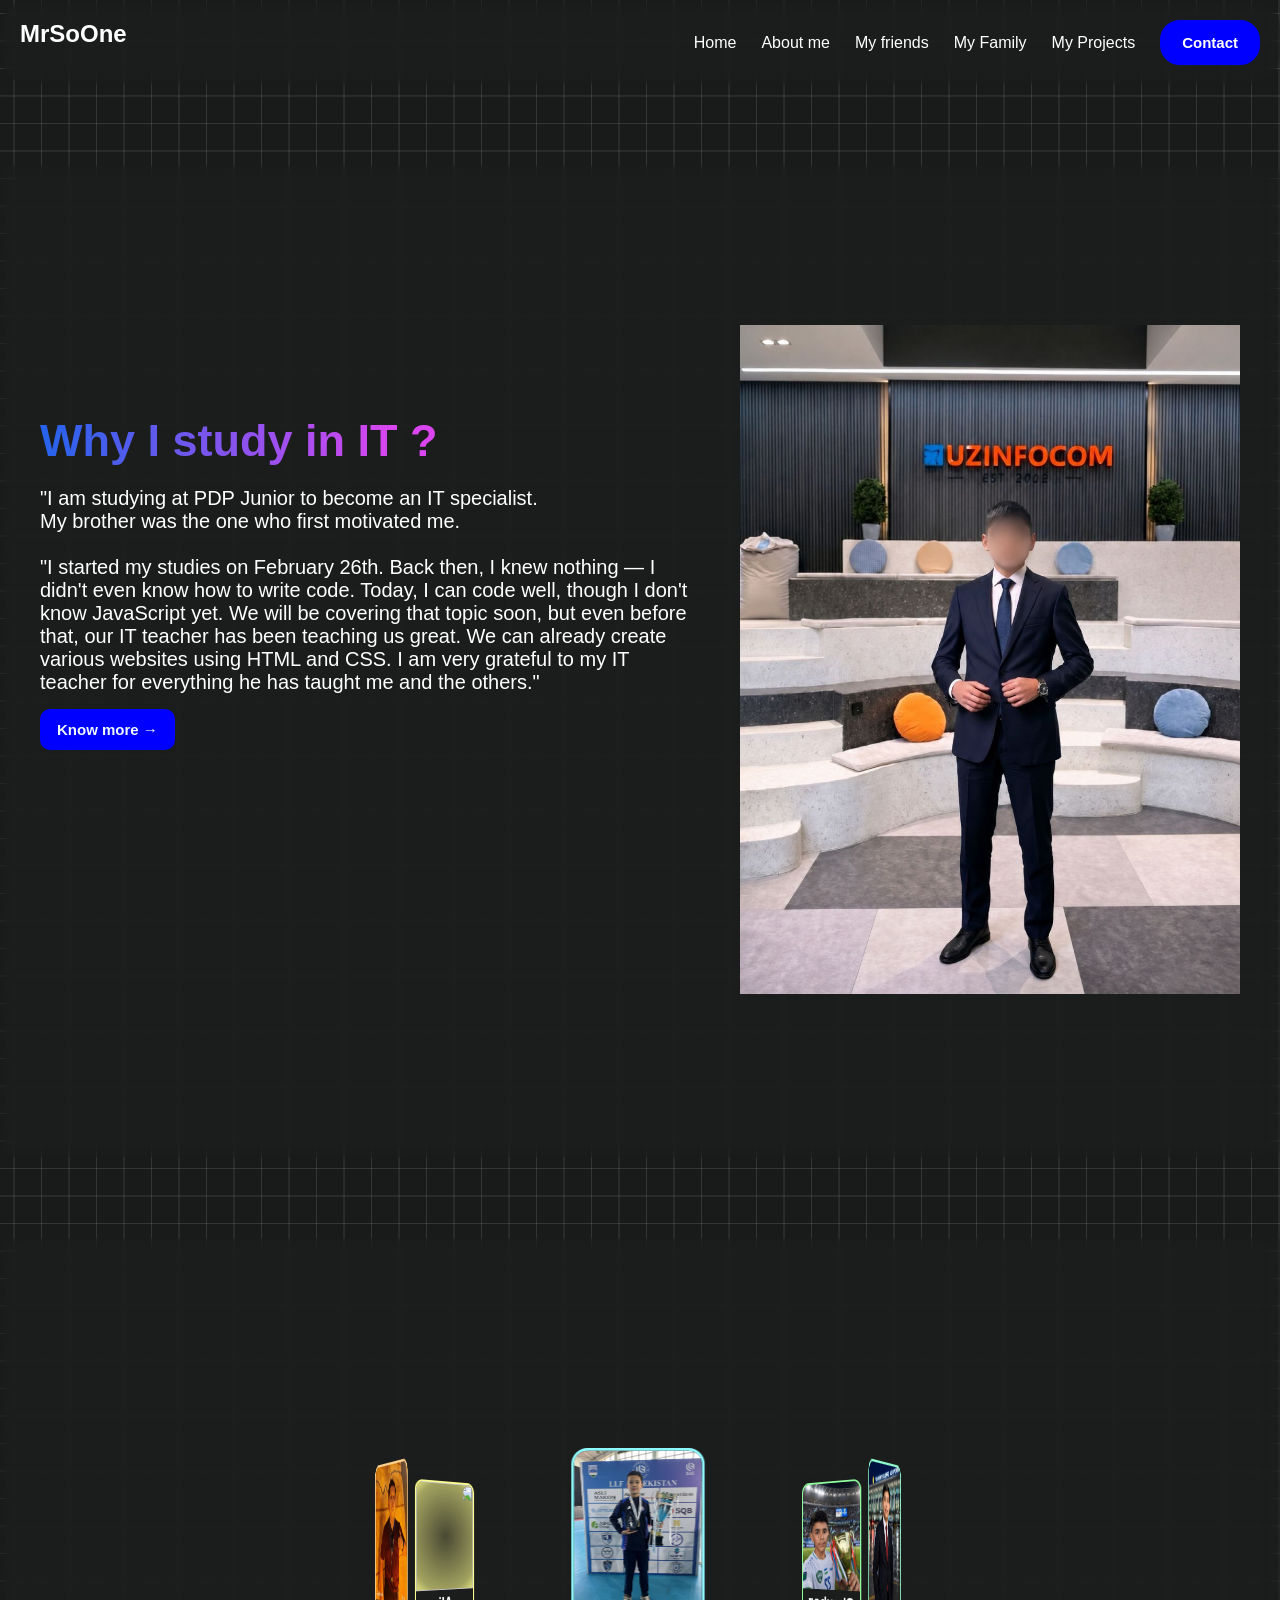
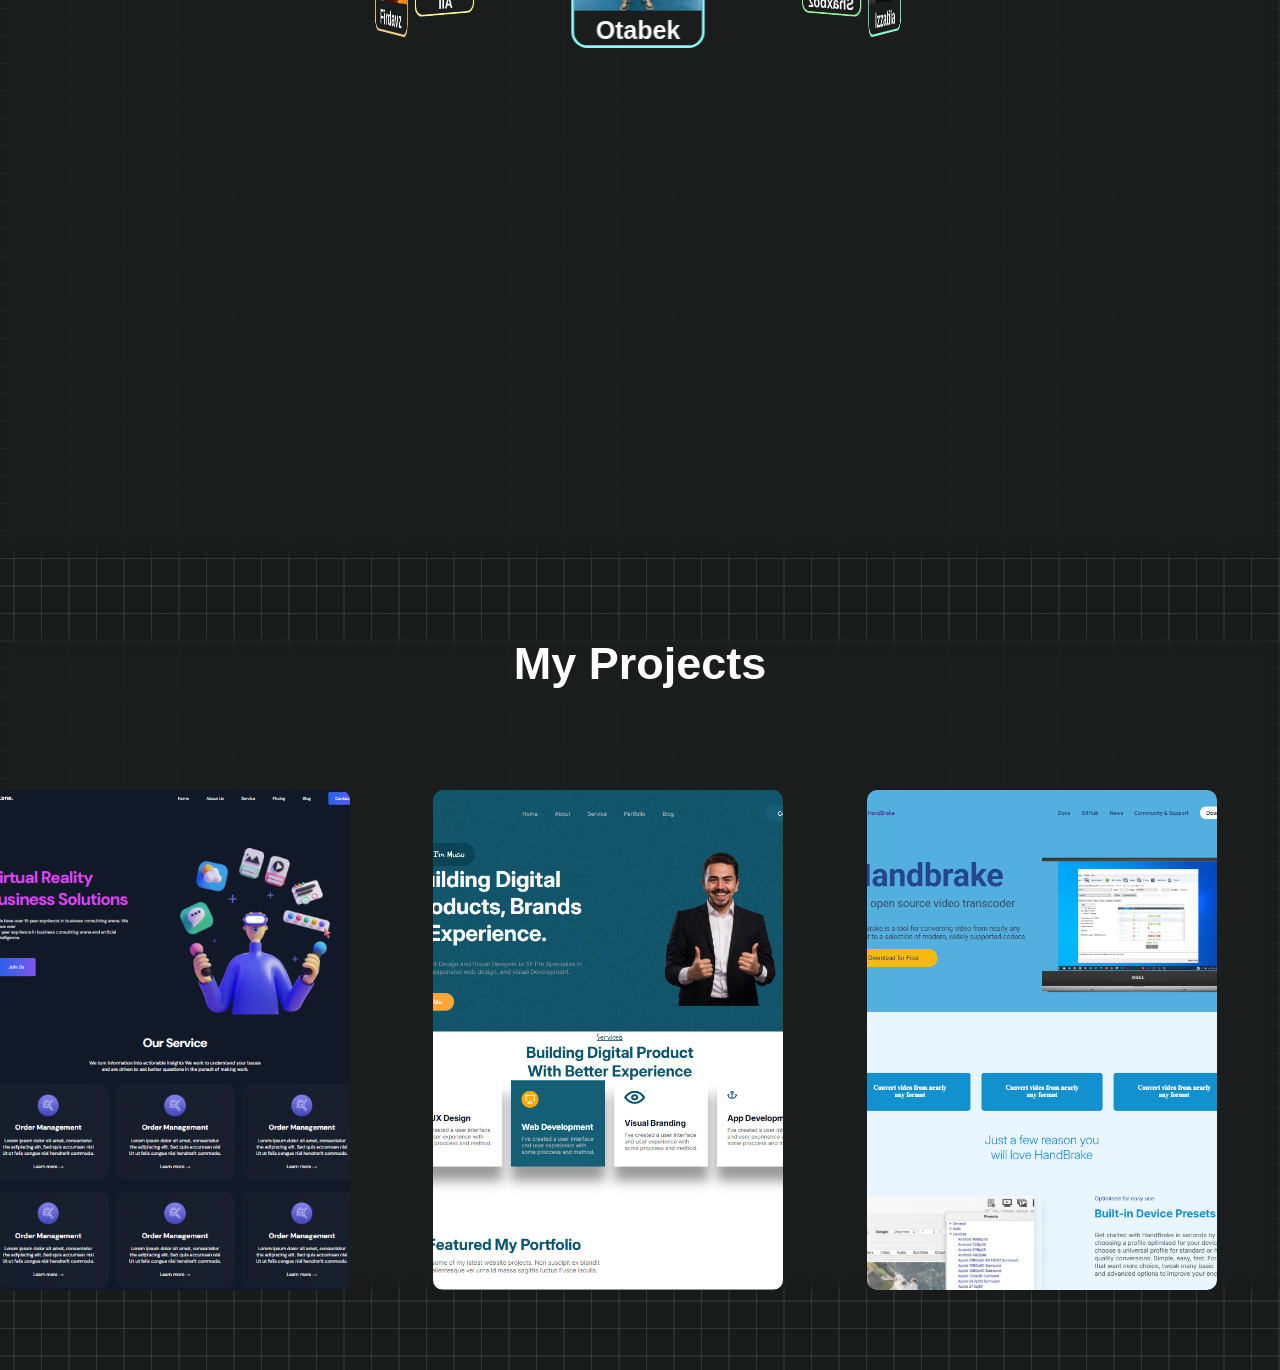
==== index.html @ 2bbceed0 "first commit" ====
<!doctype html>
<html lang="en">
  <head>
    <meta charset="UTF-8" />
    <meta name="viewport" content="width=device-width, initial-scale=1.0" />
    <title>Document</title>
    <link rel="stylesheet" href="./css/style.css" />
  </head>
  <body class="container-bg">
    <header>
      <nav class="container navbar">
        <a href="./index.html"><h1>MrSoOne</h1></a>
        <ul class="navlinks">
          <li><a href="./index.html">Home</a></li>
          <li><a href="./pages/about.html">About me</a></li>
          <li><a href="./pages/friends.html">My friends</a></li>
          <li><a href="">My Family</a></li>
          <li><a href="./pages/projects.html">My Projects</a></li>
          <li>
            <button>
              <a href="https://instagram.com/mrkmlv.701" target="_blank"
                >Contact</a
              >
            </button>
          </li>
        </ul>
      </nav>
    </header>
    <main>
      <section id="about">
        <div class="container about-all">
          <div class="about-all">
            <div class="hero-title">
              <h2>Why I study in IT ?</h2>
              <p>
                "I am studying at PDP Junior to become an IT specialist.
                <br />My brother was the one who first motivated me.
                <br />
                <br />
                "I started my studies on February 26th. Back then, I knew
                nothing — I didn't even know how to write code. Today, I can
                code well, though I don't know JavaScript yet. We will be
                covering that topic soon, but even before that, our IT teacher
                has been teaching us great. We can already create various
                websites using HTML and CSS. I am very grateful to my IT teacher
                for everything he has taught me and the others."
              </p>
              <button><a href="./pages/about.html">Know more →</a></button>
            </div>
            <div class="about-img">
              <img src="../images/my-photo.png" width="500" alt="" />
            </div>
          </div>
        </div>
      </section>
      <section id="friends">
        <div class="container friends-all">
          <div class="wrapper">
            <div class="inner" style="--quantity: 6">
              <div class="card" style="--index: 0; --color-card: 142, 249, 252">
                <div class="img">
                  <img src="../images/otabek.png" alt="" />
                  <h3>Otabek</h3>
                </div>
              </div>
              <div class="card" style="--index: 1; --color-card: 142, 252, 204">
                <div class="img">
                  <img src="../images/izzat.png" alt="" />
                  <h3>Izzatila</h3>
                </div>
              </div>
              <div class="card" style="--index: 2; --color-card: 142, 252, 157">
                <div class="img">
                  <img src="../images/shaxa.png" alt="" />
                  <h3>Shaxboz</h3>
                </div>
              </div>
              <div class="card" style="--index: 3; --color-card: 215, 252, 142">
                <div class="img">
                  <img src="../images/dilshod.png" alt="" />
                  <h3>Dilshod</h3>
                </div>
              </div>
              <div class="card" style="--index: 4; --color-card: 252, 252, 142">
                <div class="img">
                  <img src="../images/ali.png" alt="" />
                  <h3>Ali</h3>
                </div>
              </div>
              <div class="card" style="--index: 5; --color-card: 252, 208, 142">
                <div class="img">
                  <img src="../images/firdavz.png" alt="" />
                  <h3>Firdavz</h3>
                </div>
              </div>
            </div>
          </div>
        </div>
      </section>
      <section id="about-f">
        <div class="container friends-a">
          <div class="friendsa-img"></div>
        </div>
      </section>
      <section id="Projects">
        <div class="container p-all">
            <h2>My Projects</h2>
          <div class="project-cards">
            <div class="project-card">
              <div class="project-img">
                <img src="../images/project1.png" alt="" />
              </div>
              <div class="project-title">
                <div class="project-ltitle">
                  <h3>Link</h3>
                </div>
                <div class="links">
                  <a href="https://2-month-hw-8-l.vercel.app/" target="_blank">
                    <img class="p-img" src="../images/vercel.png" alt="" />
                  </a>
                  <a
                    href="https://github.com/mirkomilovmirsobir-cloud/2--month-Hw-8L"
                    target="_blank"
                  >
                    <img class="p-img" src="../images/github.png" alt="" />
                  </a>
                  <a href="https://t.me/Mirsobrrr" target="_blank">
                    <img class="p-img" src="../images/tg.png" alt="" />
                  </a>
                </div>
              </div>
            </div>
            <div class="project-card">
              <div class="project-img">
                <img src="../images/project3.png" alt="" />
              </div>
              <div class="project-title">
                <div class="project-ltitle">
                  <h3>Link</h3>
                </div>
                <div class="links">
                  <a href="https://2-month-hw-9-l.vercel.app/" target="_blank">
                    <img class="p-img" src="../images/vercel.png" alt="" />
                  </a>
                  <a
                    href="https://github.com/mirkomilovmirsobir-cloud/2--month-Hw-9L"
                    target="_blank"
                  >
                    <img class="p-img" src="../images/github.png" alt="" />
                  </a>
                  <a href="https://t.me/Mirsobrrr" target="_blank">
                    <img class="p-img" src="../images/tg.png" alt="" />
                  </a>
                </div>
              </div>
            </div>
            <div class="project-card">
              <div class="project-img">
                <img src="../images/project2.png" alt="" />
              </div>
              <div class="project-title">
                <div class="project-ltitle">
                  <h3>Link</h3>
                </div>
                <div class="links">
                  <a
                    href="https://2-month-hw-11-l-ujav.vercel.app/"
                    target="_blank"
                  >
                    <img class="p-img" src="../images/vercel.png" alt="" />
                  </a>
                  <a
                    href="https://github.com/mirkomilovmirsobir-cloud/2--month-Hw-11L"
                    target="_blank"
                  >
                    <img class="p-img" src="../images/github.png" alt="" />
                  </a>
                  <a href="https://t.me/Mirsobrrr" target="_blank">
                    <img class="p-img" src="../images/tg.png" alt="" />
                  </a>
                </div>
              </div>
            </div>
          </div>
        </div>
      </section>
    </main>
  </body>
</html>
---- css/style.css ----
* {
  margin: 0;
  padding: 0;
  box-sizing: border-box;
  font-family: sans-serif;
}

a {
  text-decoration: none;
}

ul {
  list-style: none;
}

.container {
  width: 1280px;
  margin-left: auto;
  margin-right: auto;
}

.container-bg {
  width: 100%;
  height: 100%;
  --color: rgba(114, 114, 114, 0.3);
  background-color: #191a1a;
  background-image:
    linear-gradient(
      0deg,
      transparent 24%,
      var(--color) 25%,
      var(--color) 26%,
      transparent 27%,
      transparent 74%,
      var(--color) 75%,
      var(--color) 76%,
      transparent 77%,
      transparent
    ),
    linear-gradient(
      90deg,
      transparent 24%,
      var(--color) 25%,
      var(--color) 26%,
      transparent 27%,
      transparent 74%,
      var(--color) 75%,
      var(--color) 76%,
      transparent 77%,
      transparent
    );
  background-size: 55px 55px;
}

header {
  position: sticky;
  top: 0;
  z-index: 50;
}

.navbar {
  display: flex;
  justify-content: space-between;
  backdrop-filter: blur(8px);
  border-radius: 30px;
  padding: 20px 20px;
}

.navbar h1 {
  color: white;
  text-align: center;
}

.navlinks {
  display: flex;
  gap: 25px;
  align-items: center;
}

.navlinks li a {
  color: white;
  text-align: center;
}

.navlinks button {
  padding: 12px 20px;
  font-size: 15px;
  font-weight: 750;
  color: aliceblue;
  background-color: blue;
  border-radius: 20px;
  border: 2px solid blue;
  transition: all 0.5s linear;
}

.navlinks button:hover {
  color: blue;
  background-color: transparent;
}

#hero {
  padding: 80px 0px;
}

.hero-all {
  display: flex;
  backdrop-filter: blur(8px);
  padding: 20px 150px;
  border-radius: 15px;
  gap: 60px;
}

.hero-img {
  margin-left: auto;
}

.hero-title button {
  margin-top: 15px;
  border-radius: 10px;
  border: 2px solid blue;
  padding: 10px 15px;
  background-color: blue;
  font-size: 15px;
  font-weight: 750;
  transition: all 0.4s linear;
}

.hero-title button a {
  color: aliceblue;
  transition: all 0.4s linear;
}

.hero-title button a:hover {
  color: blue;
}

.hero-title button:hover {
  background-color: transparent;
  cursor: pointer;
}

.hero-title h2 {
  background: linear-gradient(89.83deg, #2563eb 0.11%, #d946ef 58.65%);
  -webkit-background-clip: text;
  background-clip: text;
  color: transparent;
  margin-top: 90px;
  font-weight: 700;
  font-size: 45px;
  width: 600px;
}

.hero-title p {
  color: #ffffff;
  margin-top: 20px;
  font-weight: 400;
  font-size: 20px;
}

#about {
  padding: 80px 0px;
}

.about-all {
  padding: 80px 20px;
  display: flex;
  justify-content: space-between;
  backdrop-filter: blur(8px);
  border-radius: 10px;
  gap: 50px;
}

.wrapper {
  width: 100%;
  height: 100vh;
  position: relative;
  text-align: center;
  display: flex;
  align-items: center;
  justify-content: center;
  overflow: hidden;
}

.inner {
  --w: 100px;
  --h: 150px;
  --translateZ: calc((var(--w) + var(--h)) + 0px);
  --rotateX: -15deg;
  --perspective: 1000px;
  position: absolute;
  width: var(--w);
  height: var(--h);
  top: 25%;
  left: calc(50% - (var(--w) / 2) - 2.5px);
  z-index: 2;
  transform-style: preserve-3d;
  transform: perspective(var(--perspective));
  animation: rotating 20s linear infinite; /* */
}
@keyframes rotating {
  from {
    transform: perspective(var(--perspective)) rotateX(var(--rotateX))
      rotateY(0);
  }
  to {
    transform: perspective(var(--perspective)) rotateX(var(--rotateX))
      rotateY(1turn);
  }
}

.card {
  position: absolute;
  border: 2px solid rgba(var(--color-card));
  border-radius: 12px;
  overflow: hidden;
  inset: 0;
  transform: rotateY(calc((360deg / var(--quantity)) * var(--index)))
    translateZ(var(--translateZ));
}

.img img {
  width: 100%;
  height: 120px;
  object-fit: cover;
  background: #0000
    radial-gradient(
      circle,
      rgba(var(--color-card), 0.2) 0%,
      rgba(var(--color-card), 0.6) 80%,
      rgba(var(--color-card), 0.9) 100%
    );
}

.friends-all {
  backdrop-filter: blur(8px);
  padding: 10px;
}

.img h3 {
  color: #ffffff;
}

.project-card {
  width: 350px;
  height: 500px;
  border-radius: 10px;
}

.project-img img {
  width: 350px;
  height: 500px;
  object-fit: cover;
  border-radius: 10px;
}

.p-img {
  width: 60px;
  height: 60px;
}

.project-ltitle h3 {
  font-weight: 700;
  font-size: 35px;
  text-align: center;
}
.project-title {
  margin-top: -250px;
  opacity: 0;
}

.links {
  display: flex;
  justify-content: space-evenly;
}

.project-card:hover .project-title {
  opacity: 1;
  backdrop-filter: blur(8px);
  transition: all 0.5s linear;
}

.project-cards {
  display: grid;
  grid-template-columns: 1fr 1fr 1fr;
  gap: 20px;
  padding-top: 50px;
}

.p-all h2 {
  color: white;
  font-size: 45px;
  text-align: center;
  padding-bottom: 50px;
  margin-top: 20px;
}

.p-all {
  margin-top: 80px;
  margin-bottom: 80px;
  backdrop-filter: blur(8px);
}

.about-f {
  margin-top: 30px;
  width: 1280px;
  backdrop-filter: blur(8px);
  padding: 40px 20px;
  display: flex;
  justify-content: space-evenly;
  align-items: center;
}

.f-img {
  width: 400px;
  border-radius: 8px;
}

.f-title {
  width: 500px;
  color: #ffffff;
}

.f-title p {
  color: #ffffff;
  margin-top: 20px;
  font-weight: 400;
  font-size: 20px;
}

.h2-title {
  margin-top: 80px;
  color: blue;
  text-align: center;
  font-size: 52px;
  font-weight: 700;
}

.f-title h3 {
  color: aqua;
  font-size: 32px;
  font-weight: 400;
}
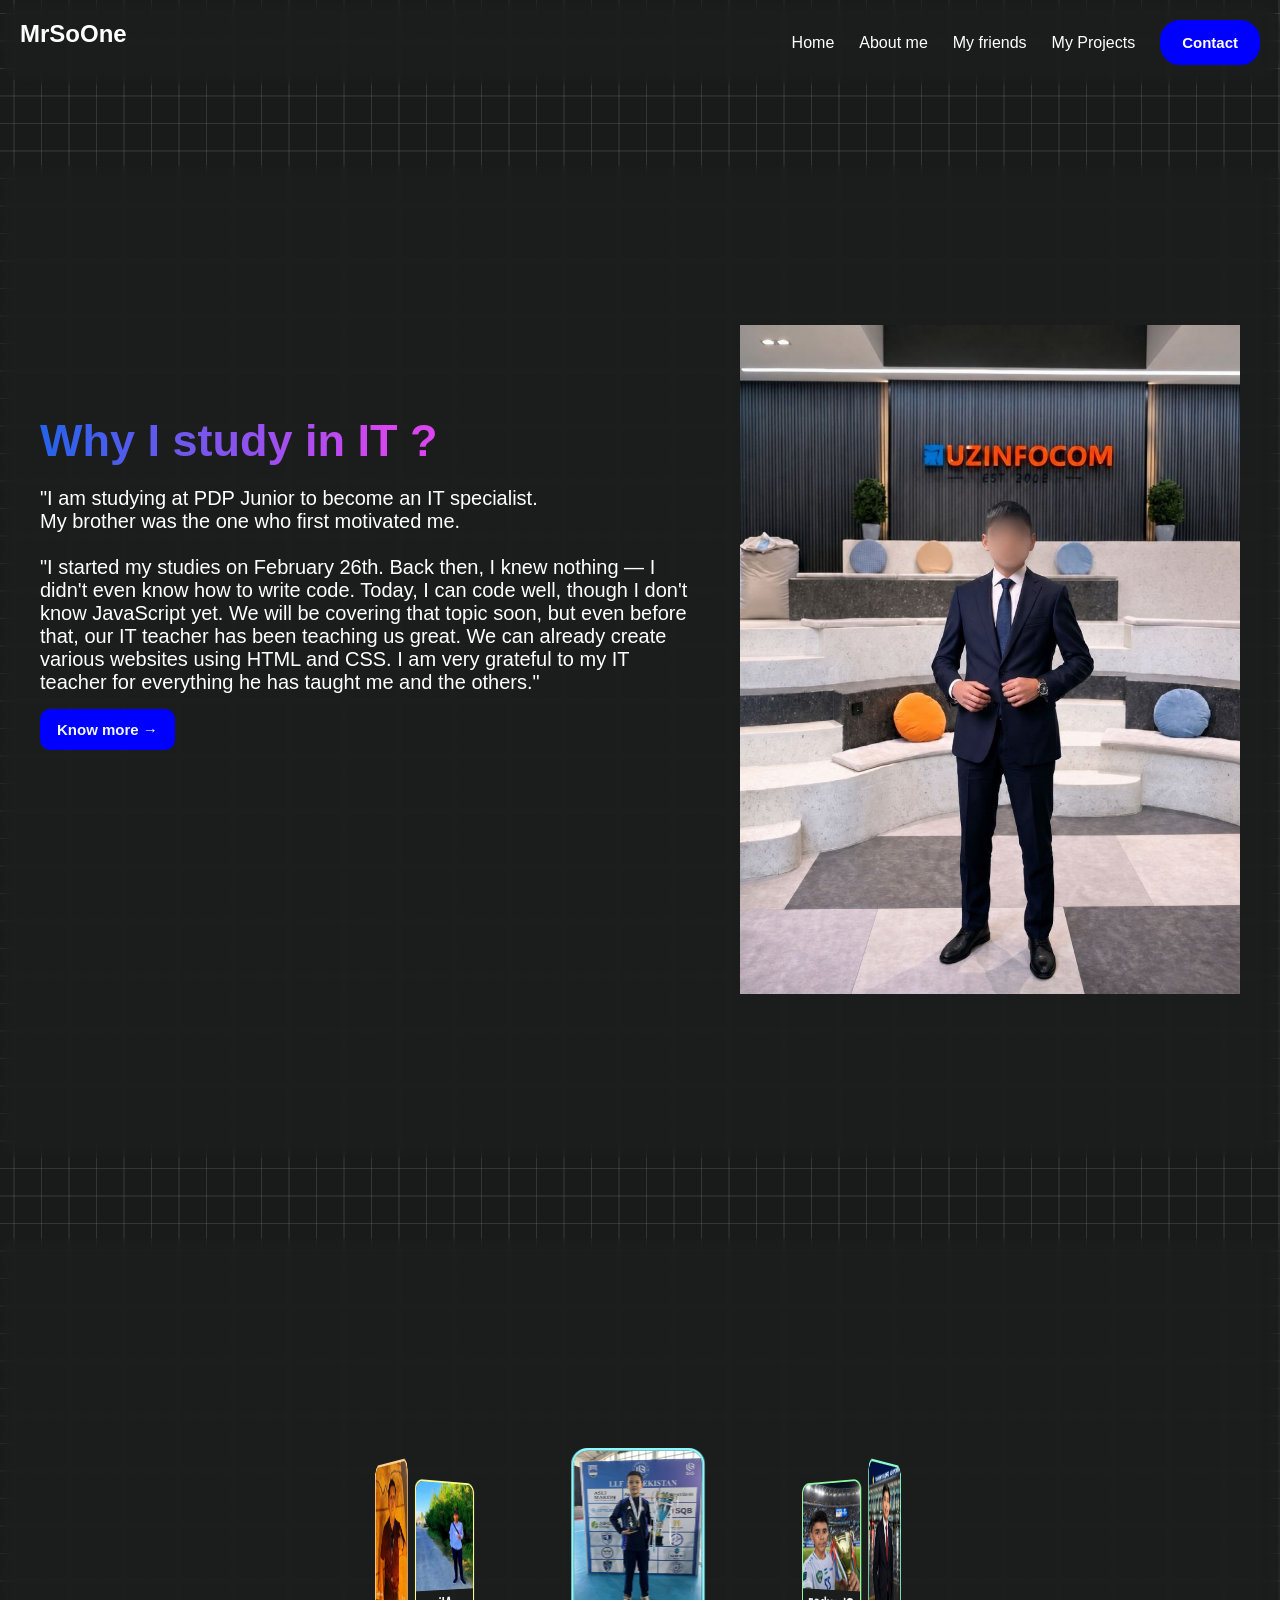
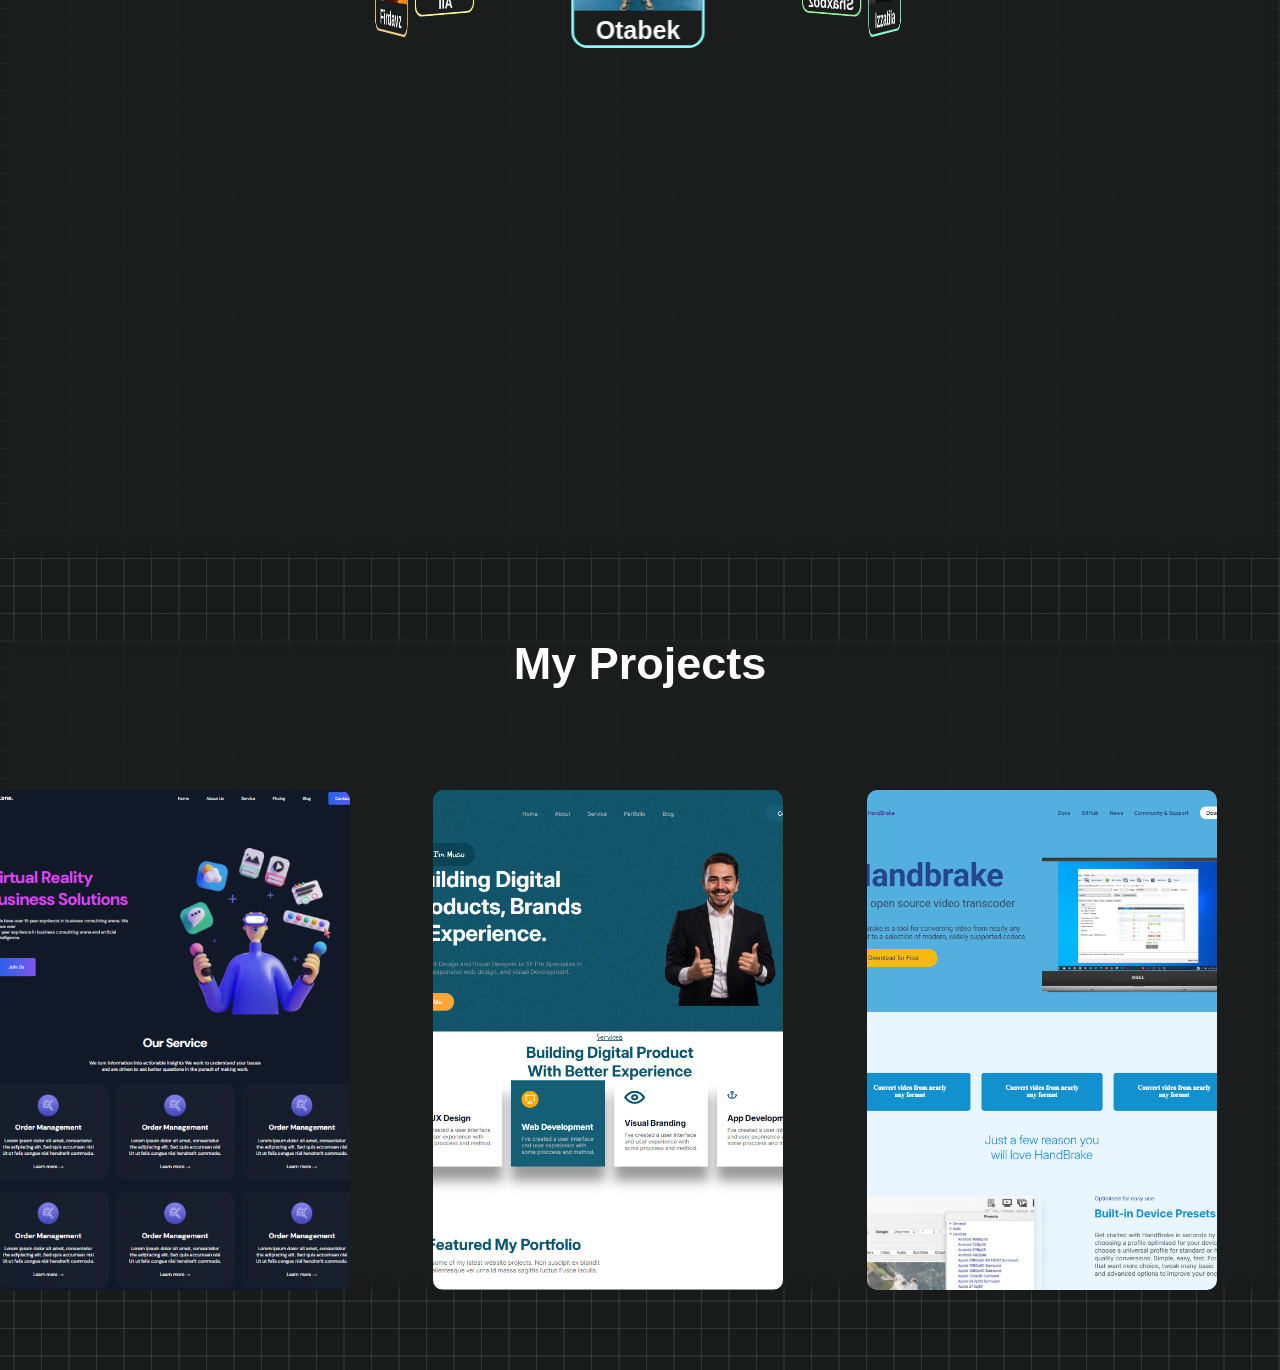
==== commit da3057f6: "first commit" ====
--- a/index.html
+++ b/index.html
@@ -14,7 +14,6 @@
           <li><a href="./index.html">Home</a></li>
           <li><a href="./pages/about.html">About me</a></li>
           <li><a href="./pages/friends.html">My friends</a></li>
-          <li><a href="">My Family</a></li>
           <li><a href="./pages/projects.html">My Projects</a></li>
           <li>
             <button>
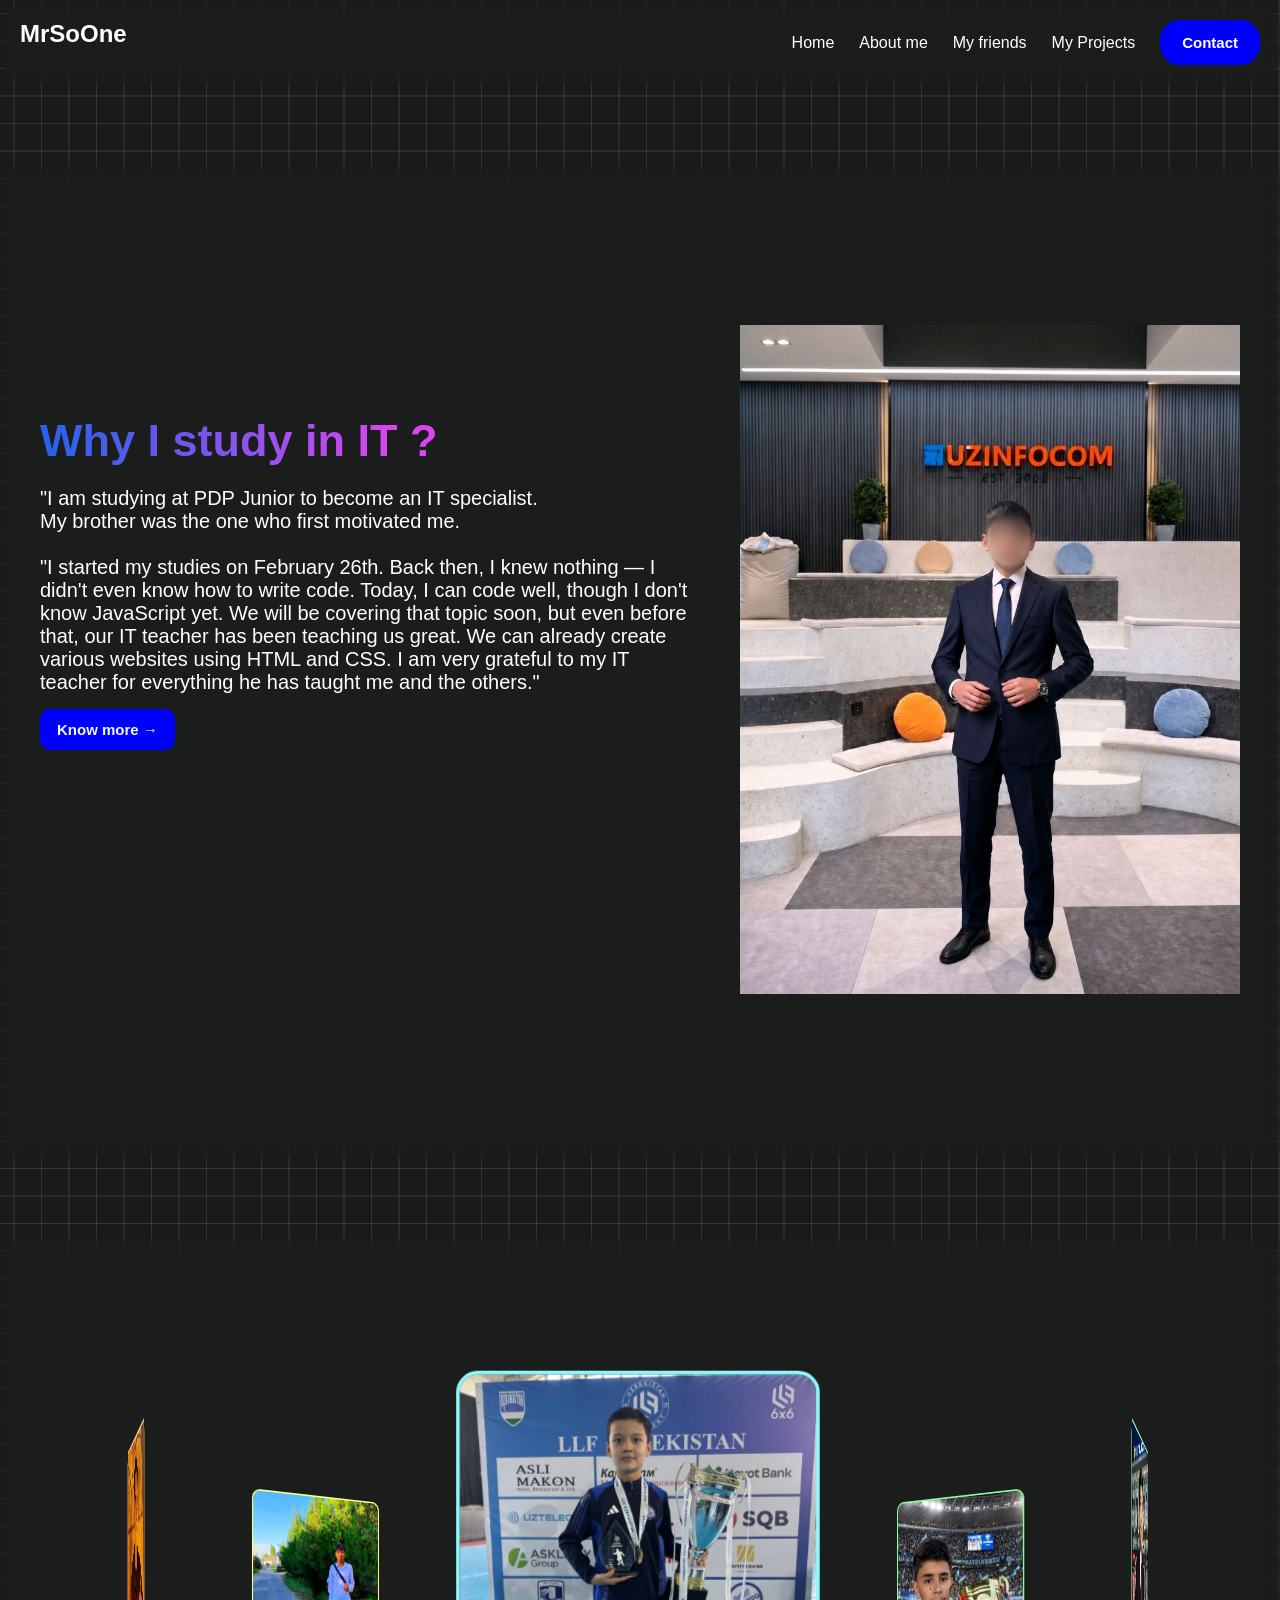
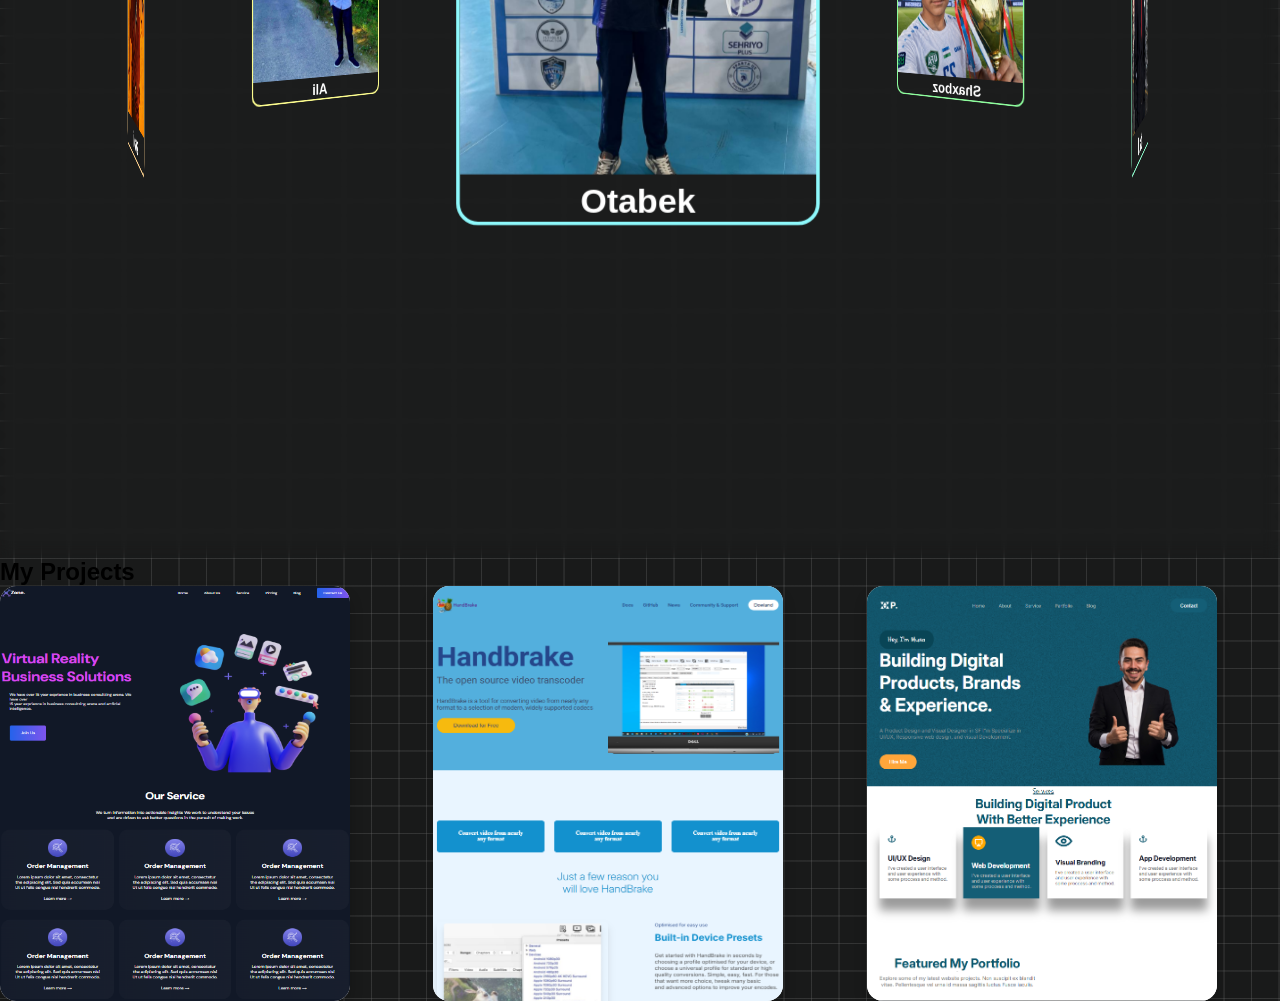
==== commit b7d3a810: "adding changes" ====
--- a/index.html
+++ b/index.html
@@ -7,6 +7,35 @@
     <link rel="stylesheet" href="./css/style.css" />
   </head>
   <body class="container-bg">
+    <div class="load">
+      <!-- From Uiverse.io by Z4drus -->
+      <div class="loader">
+        <svg
+          preserveAspectRatio="xMidYMid meet"
+          width="40"
+          height="40"
+          viewBox="0 0 40 40"
+          y="0px"
+          x="0px"
+          class="container-ld"
+        >
+          <path
+            d="M29.760000000000005 18.72 c0 7.28 -3.9200000000000004 13.600000000000001 -9.840000000000002 16.96 c -2.8800000000000003 1.6800000000000002 -6.24 2.64 -9.840000000000002 2.64 c -3.6 0 -6.88 -0.96 -9.76 -2.64 c0 -7.28 3.9200000000000004 -13.52 9.840000000000002 -16.96 c2.8800000000000003 -1.6800000000000002 6.24 -2.64 9.76 -2.64 S26.880000000000003 17.040000000000003 29.760000000000005 18.72 c5.84 3.3600000000000003 9.76 9.68 9.840000000000002 16.96 c -2.8800000000000003 1.6800000000000002 -6.24 2.64 -9.76 2.64 c -3.6 0 -6.88 -0.96 -9.840000000000002 -2.64 c -5.84 -3.3600000000000003 -9.76 -9.68 -9.76 -16.96 c0 -7.28 3.9200000000000004 -13.600000000000001 9.76 -16.96 C25.84 5.120000000000001 29.760000000000005 11.440000000000001 29.760000000000005 18.72z"
+            pathLength="100"
+            stroke-width="4"
+            fill="none"
+            class="track"
+          ></path>
+          <path
+            d="M29.760000000000005 18.72 c0 7.28 -3.9200000000000004 13.600000000000001 -9.840000000000002 16.96 c -2.8800000000000003 1.6800000000000002 -6.24 2.64 -9.840000000000002 2.64 c -3.6 0 -6.88 -0.96 -9.76 -2.64 c0 -7.28 3.9200000000000004 -13.52 9.840000000000002 -16.96 c2.8800000000000003 -1.6800000000000002 6.24 -2.64 9.76 -2.64 S26.880000000000003 17.040000000000003 29.760000000000005 18.72 c5.84 3.3600000000000003 9.76 9.68 9.840000000000002 16.96 c -2.8800000000000003 1.6800000000000002 -6.24 2.64 -9.76 2.64 c -3.6 0 -6.88 -0.96 -9.840000000000002 -2.64 c -5.84 -3.3600000000000003 -9.76 -9.68 -9.76 -16.96 c0 -7.28 3.9200000000000004 -13.600000000000001 9.76 -16.96 C25.84 5.120000000000001 29.760000000000005 11.440000000000001 29.760000000000005 18.72z"
+            pathLength="100"
+            stroke-width="4"
+            fill="none"
+            class="car"
+          ></path>
+        </svg>
+      </div>
+    </div>
     <header>
       <nav class="container navbar">
         <a href="./index.html"><h1>MrSoOne</h1></a>
@@ -101,82 +130,90 @@
           <div class="friendsa-img"></div>
         </div>
       </section>
-      <section id="Projects">
-        <div class="container p-all">
-            <h2>My Projects</h2>
+      <section id="project">
+        <div class="container">
+          <h2>My Projects</h2>
           <div class="project-cards">
-            <div class="project-card">
-              <div class="project-img">
-                <img src="../images/project1.png" alt="" />
-              </div>
-              <div class="project-title">
-                <div class="project-ltitle">
-                  <h3>Link</h3>
-                </div>
-                <div class="links">
-                  <a href="https://2-month-hw-8-l.vercel.app/" target="_blank">
-                    <img class="p-img" src="../images/vercel.png" alt="" />
-                  </a>
-                  <a
-                    href="https://github.com/mirkomilovmirsobir-cloud/2--month-Hw-8L"
-                    target="_blank"
-                  >
-                    <img class="p-img" src="../images/github.png" alt="" />
-                  </a>
-                  <a href="https://t.me/Mirsobrrr" target="_blank">
-                    <img class="p-img" src="../images/tg.png" alt="" />
-                  </a>
-                </div>
-              </div>
-            </div>
-            <div class="project-card">
-              <div class="project-img">
-                <img src="../images/project3.png" alt="" />
-              </div>
-              <div class="project-title">
-                <div class="project-ltitle">
-                  <h3>Link</h3>
-                </div>
-                <div class="links">
-                  <a href="https://2-month-hw-9-l.vercel.app/" target="_blank">
-                    <img class="p-img" src="../images/vercel.png" alt="" />
-                  </a>
-                  <a
-                    href="https://github.com/mirkomilovmirsobir-cloud/2--month-Hw-9L"
-                    target="_blank"
-                  >
-                    <img class="p-img" src="../images/github.png" alt="" />
-                  </a>
-                  <a href="https://t.me/Mirsobrrr" target="_blank">
-                    <img class="p-img" src="../images/tg.png" alt="" />
-                  </a>
-                </div>
-              </div>
-            </div>
-            <div class="project-card">
-              <div class="project-img">
-                <img src="../images/project2.png" alt="" />
-              </div>
-              <div class="project-title">
-                <div class="project-ltitle">
-                  <h3>Link</h3>
-                </div>
-                <div class="links">
-                  <a
-                    href="https://2-month-hw-11-l-ujav.vercel.app/"
-                    target="_blank"
-                  >
-                    <img class="p-img" src="../images/vercel.png" alt="" />
-                  </a>
-                  <a
-                    href="https://github.com/mirkomilovmirsobir-cloud/2--month-Hw-11L"
-                    target="_blank"
-                  >
-                    <img class="p-img" src="../images/github.png" alt="" />
-                  </a>
-                  <a href="https://t.me/Mirsobrrr" target="_blank">
-                    <img class="p-img" src="../images/tg.png" alt="" />
-                  </a>
+            <div class="flip-card">
+              <div class="flip-card-inner">
+                <div class="flip-card-front">
+                  <img src="../images/project1.png" alt="" />
+                </div>
+                <div class="flip-card-back">
+                  <p class="title">BACK</p>
+                  <div class="p-links">
+                    <a
+                      href="https://2-month-hw-8-l.vercel.app/"
+                      target="_blank"
+                    >
+                      <img class="p-img" src="../images/vercel.png" alt="" />
+                    </a>
+                    <a
+                      href="https://github.com/mirkomilovmirsobir-cloud/2--month-Hw-8L"
+                      target="_blank"
+                    >
+                      <img class="p-img" src="../images/github.png" alt="" />
+                    </a>
+                    <a href="https://t.me/Mirsobrrr" target="_blank">
+                      <img class="p-img" src="../images/tg.png" alt="" />
+                    </a>
+                  </div>
+                </div>
+              </div>
+            </div>
+
+            <div class="flip-card">
+              <div class="flip-card-inner">
+                <div class="flip-card-front">
+                  <img src="../images/project2.png" alt="" />
+                </div>
+                <div class="flip-card-back">
+                  <p class="title">BACK</p>
+                  <div class="p-links">
+                    <a
+                      href="https://2-month-hw-11-l-ujav.vercel.app/"
+                      target="_blank"
+                    >
+                      <img class="p-img" src="../images/vercel.png" alt="" />
+                    </a>
+                    <a
+                      href="https://github.com/mirkomilovmirsobir-cloud/2--month-Hw-11L"
+                      target="_blank"
+                    >
+                      <img class="p-img" src="../images/github.png" alt="" />
+                    </a>
+                    <a href="https://t.me/Mirsobrrr" target="_blank">
+                      <img class="p-img" src="../images/tg.png" alt="" />
+                    </a>
+                  </div>
+                </div>
+              </div>
+            </div>
+
+            <div class="flip-card">
+              <div class="flip-card-inner">
+                <div class="flip-card-front">
+                  <img src="../images/project3.png" alt="" />
+                </div>
+                <div class="flip-card-back">
+                  <p class="title">BACK</p>
+                  <div class="p-links">
+                    <a
+                      href="https://2-month-hw-9-l.vercel.app/"
+                      target="_blank"
+                    >
+                      <img class="p-img" src="../images/vercel.png" alt="" />
+                    </a>
+                    <a
+                      href="https://github.com/mirkomilovmirsobir-cloud/2--month-Hw-9L"
+                      target="_blank"
+                    >
+                      <img class="p-img" src="../images/github.png" alt="" />
+                    </a>
+                    <a href="https://t.me/Mirsobrrr" target="_blank">
+                      <img class="p-img" src="../images/tg.png" alt="" />
+                    </a>
+                  </div>
                 </div>
               </div>
             </div>
--- a/css/style.css
+++ b/css/style.css
@@ -55,7 +55,7 @@
 header {
   position: sticky;
   top: 0;
-  z-index: 50;
+  z-index: 5;
 }
 
 .navbar {
@@ -182,8 +182,8 @@
 }
 
 .inner {
-  --w: 100px;
-  --h: 150px;
+  --w: 200px;
+  --h: 250px;
   --translateZ: calc((var(--w) + var(--h)) + 0px);
   --rotateX: -15deg;
   --perspective: 1000px;
@@ -220,7 +220,7 @@
 
 .img img {
   width: 100%;
-  height: 120px;
+  height: 220px;
   object-fit: cover;
   background: #0000
     radial-gradient(
@@ -240,52 +240,6 @@
   color: #ffffff;
 }
 
-.project-card {
-  width: 350px;
-  height: 500px;
-  border-radius: 10px;
-}
-
-.project-img img {
-  width: 350px;
-  height: 500px;
-  object-fit: cover;
-  border-radius: 10px;
-}
-
-.p-img {
-  width: 60px;
-  height: 60px;
-}
-
-.project-ltitle h3 {
-  font-weight: 700;
-  font-size: 35px;
-  text-align: center;
-}
-.project-title {
-  margin-top: -250px;
-  opacity: 0;
-}
-
-.links {
-  display: flex;
-  justify-content: space-evenly;
-}
-
-.project-card:hover .project-title {
-  opacity: 1;
-  backdrop-filter: blur(8px);
-  transition: all 0.5s linear;
-}
-
-.project-cards {
-  display: grid;
-  grid-template-columns: 1fr 1fr 1fr;
-  gap: 20px;
-  padding-top: 50px;
-}
-
 .p-all h2 {
   color: white;
   font-size: 45px;
@@ -339,4 +293,148 @@
   color: aqua;
   font-size: 32px;
   font-weight: 400;
+}
+
+.flip-card-front img {
+  width: 350px;
+  height: 415px;
+  border-radius: 1rem;
+}
+
+.flip-card {
+  background-color: transparent;
+  width: 350px;
+  height: 415px;
+  perspective: 1000px;
+  font-family: sans-serif;
+}
+
+.title {
+  font-size: 1.5em;
+  font-weight: 900;
+  text-align: center;
+  margin: 0;
+}
+
+.flip-card-inner {
+  position: relative;
+  width: 100%;
+  height: 100%;
+  text-align: center;
+  transition: transform 0.6s;
+  transition-timing-function: cubic-bezier(0.61, 0.98, 0.48, 1.01);
+  transform-style: preserve-3d;
+}
+
+.flip-card:hover .flip-card-inner {
+  transform: rotate(180deg) rotateX(180deg);
+}
+
+.flip-card-front,
+.flip-card-back {
+  box-shadow: 0 8px 14px 0 rgba(0, 0, 0, 0.2);
+  position: absolute;
+  display: flex;
+  flex-direction: column;
+  justify-content: center;
+  width: 100%;
+  height: 100%;
+  -webkit-backface-visibility: hidden;
+  backface-visibility: hidden;
+  border-radius: 1rem;
+}
+
+.flip-card-front {
+  background: #fff;
+  color: #000;
+}
+
+.flip-card-back {
+  background: linear-gradient(90.35deg, #2563eb 0.36%, #d946ef 201.02%);
+  color: #fff;
+  transform: rotateY(180deg);
+}
+
+.p-links {
+  display: flex;
+  justify-content: center;
+  align-items: center;
+  gap: 20px;
+}
+
+.p-img {
+  width: 50px;
+}
+
+.project-cards {
+  display: grid;
+  grid-template-columns: repeat(3, 1fr);
+  gap: 20px;
+}
+
+/* From Uiverse.io by Z4drus */ 
+.container-ld {
+  --uib-size: 100px;
+  --uib-color: rgb(51, 172, 241);
+  --uib-speed: 1.4s;
+  --uib-bg-opacity: 0.1;
+  height: var(--uib-size);
+  width: var(--uib-size);
+  transform-origin: center;
+  overflow: visible;
+}
+
+.car {
+  fill: none;
+  stroke: var(--uib-color);
+  stroke-dasharray: 15, 85;
+  stroke-dashoffset: 0;
+  stroke-linecap: round;
+  animation: travel var(--uib-speed) linear infinite;
+  will-change: stroke-dasharray, stroke-dashoffset;
+  transition: stroke 0.5s ease;
+}
+
+.track {
+  stroke: var(--uib-color);
+  opacity: var(--uib-bg-opacity);
+  transition: stroke 0.5s ease;
+}
+
+@keyframes travel {
+  0% {
+    stroke-dashoffset: 0;
+  }
+
+  100% {
+    stroke-dashoffset: -100;
+  }
+}
+
+
+.load {
+  background-color: #000000;
+  position: fixed;
+  top: 0;
+  left: 0;
+  width: 100%;
+  height: 100vh;
+  z-index: 10;
+  display: flex;
+  align-items: center;
+  justify-content: center;
+  animation: off 5s forwards;
+}
+
+@keyframes off {
+  0%{
+    opacity: 1;
+  }
+  50%{
+    opacity: 1;
+  }
+  100%{
+    opacity: 0;
+    z-index: -1;
+  }
 }
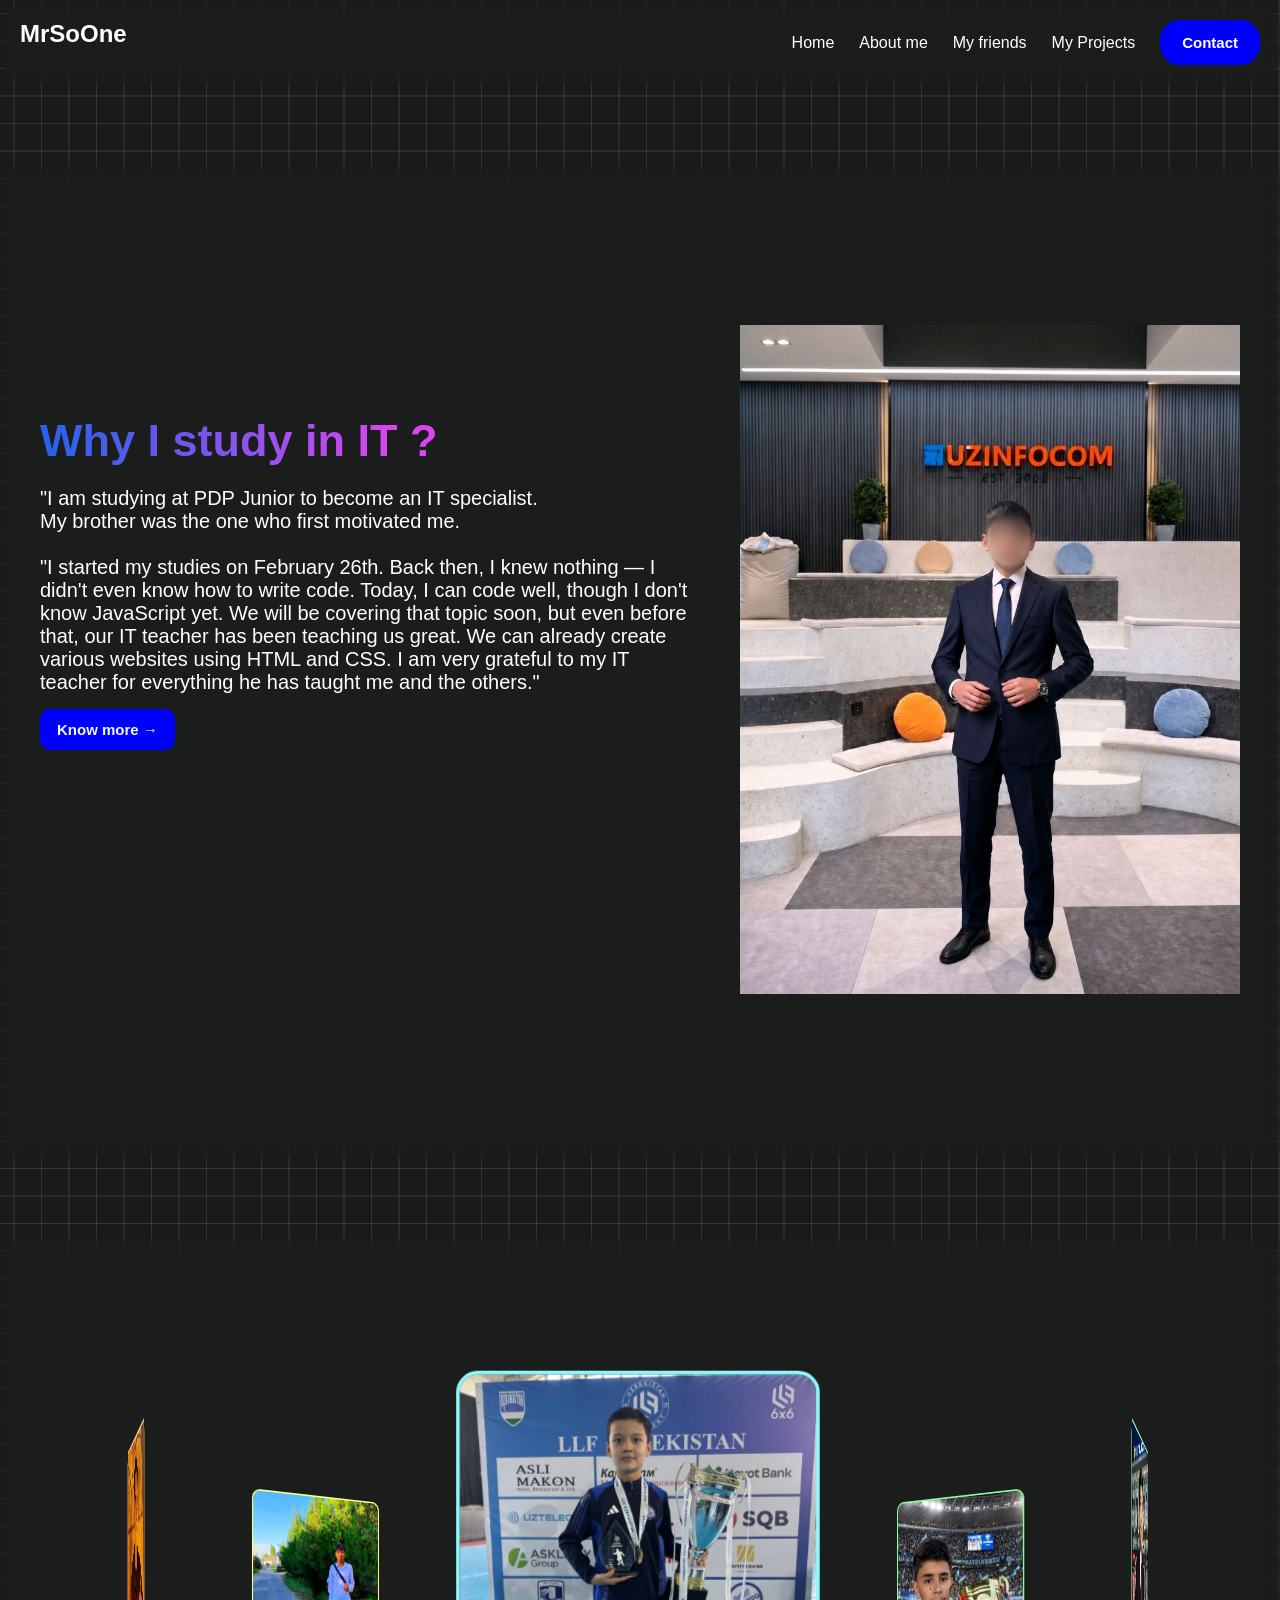
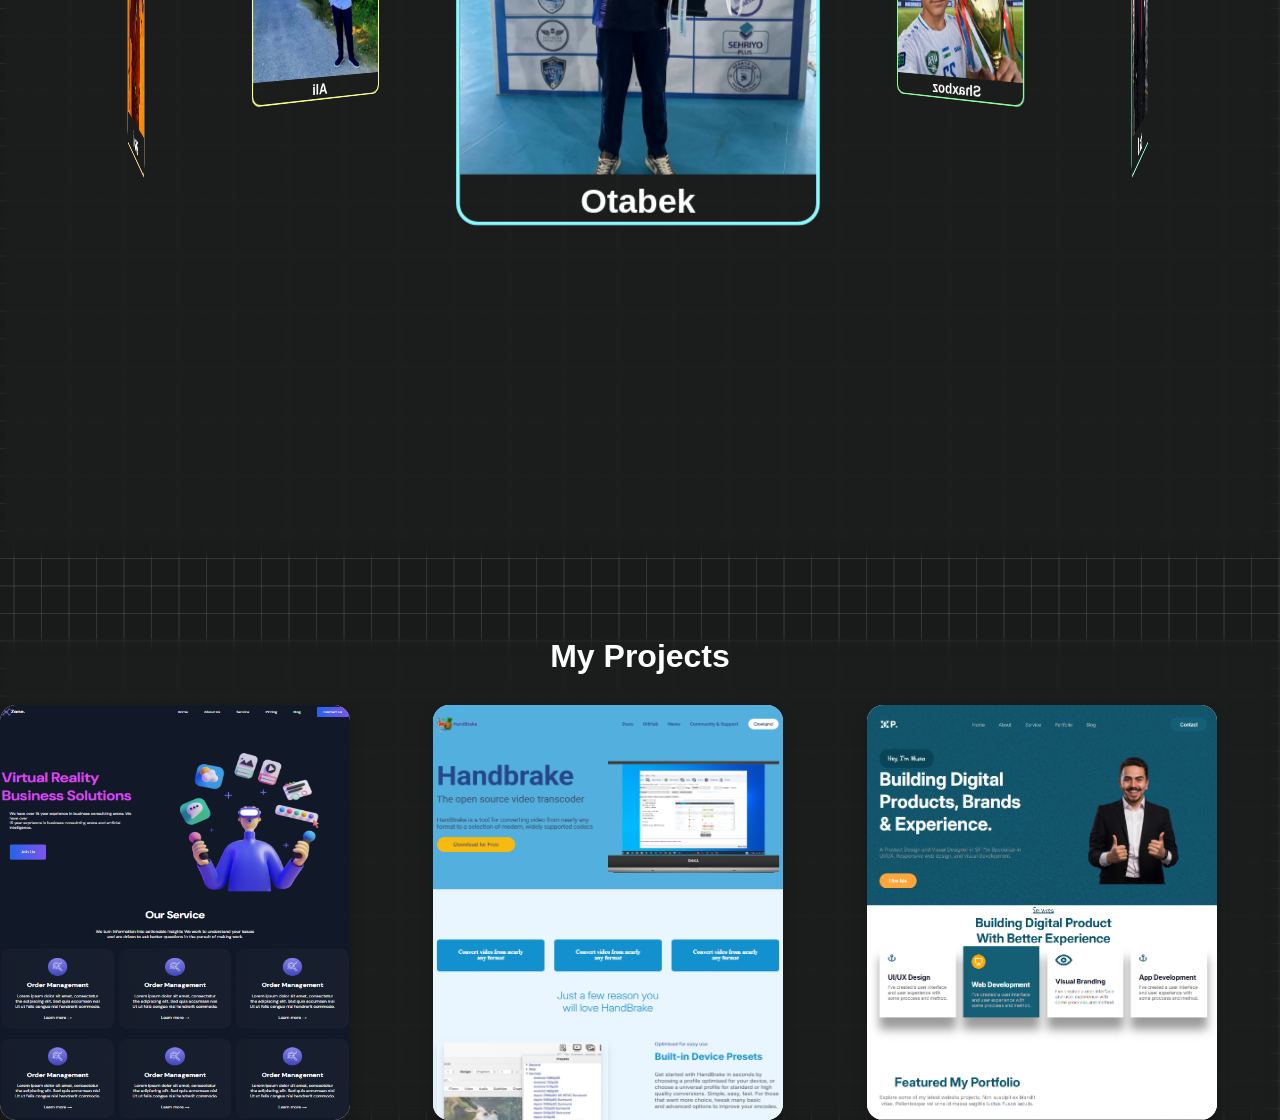
==== commit 08ae82bb: "adding changes" ====
--- a/index.html
+++ b/index.html
@@ -131,7 +131,7 @@
         </div>
       </section>
       <section id="project">
-        <div class="container">
+        <div class="container project-all">
           <h2>My Projects</h2>
           <div class="project-cards">
             <div class="flip-card">
--- a/css/style.css
+++ b/css/style.css
@@ -437,4 +437,18 @@
     opacity: 0;
     z-index: -1;
   }
+}
+
+.project-all {
+  margin-top: 80px;
+  backdrop-filter: blur(8px); 
+}
+
+.project-all h2 {
+  text-align: center;
+  color: white;
+  font-weight: 700;
+  font-size: 32px;
+  margin-bottom: 30px;
+  margin-top: 30px;
 }
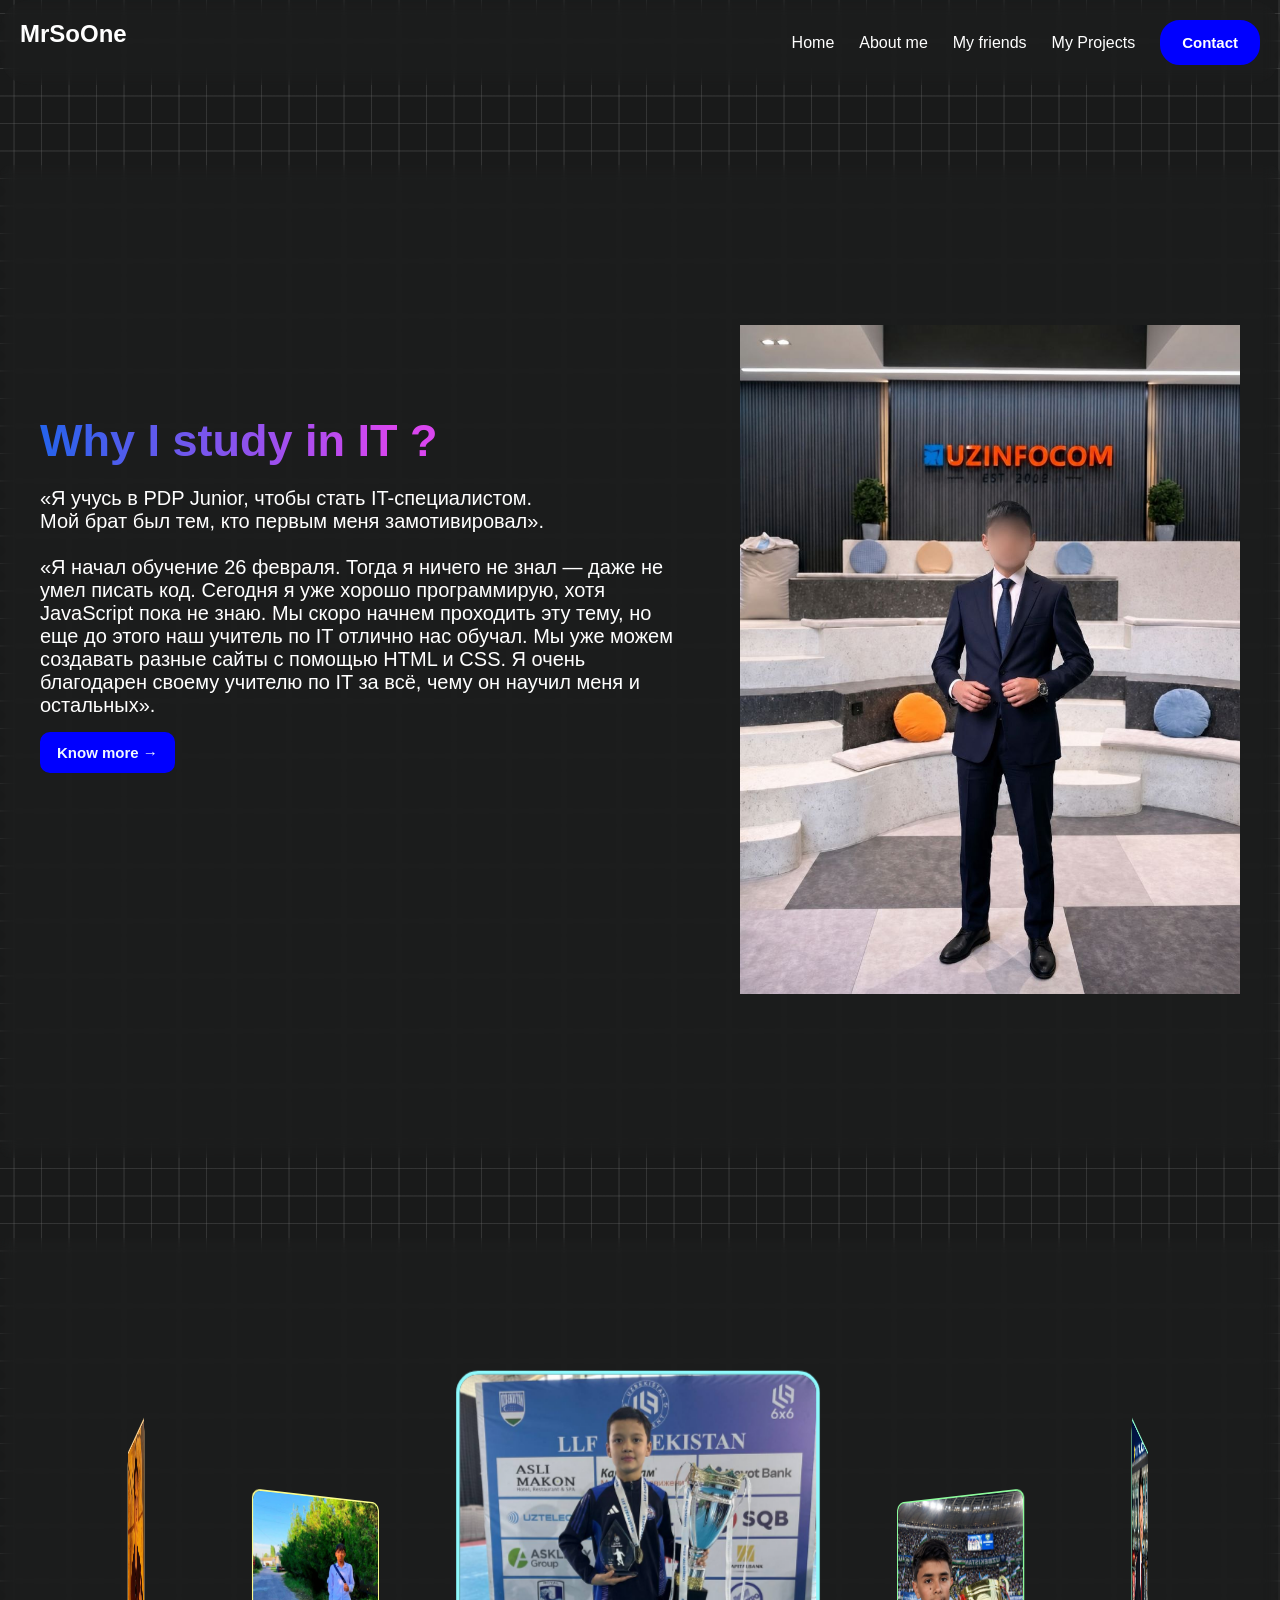
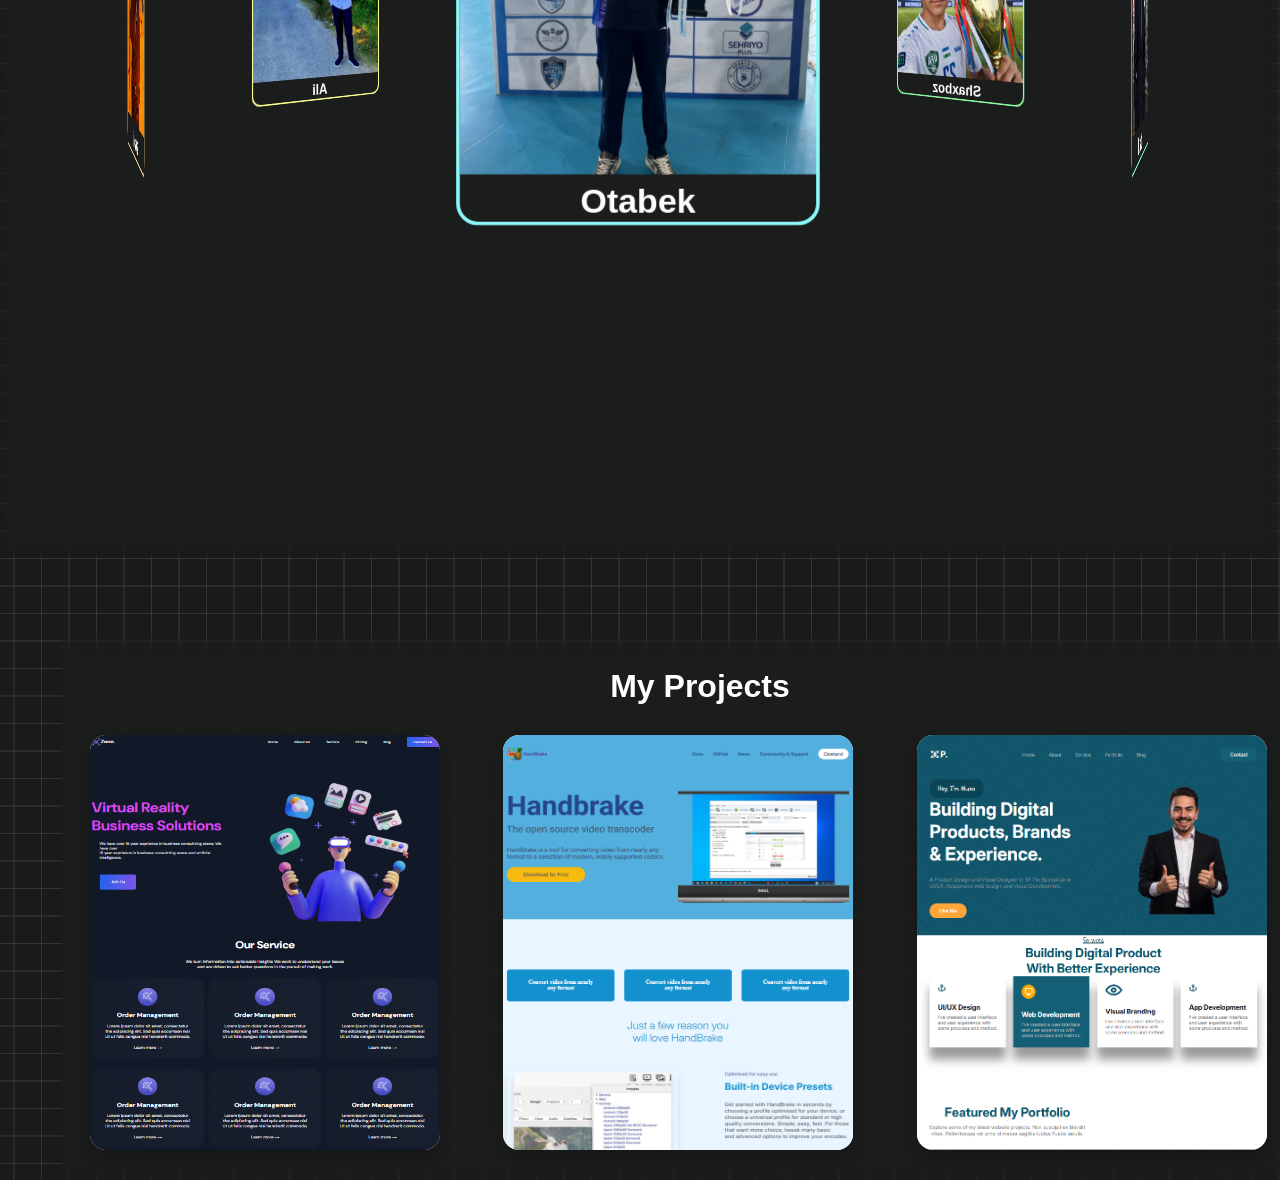
==== commit 492f2c8e: "az" ====
--- a/index.html
+++ b/index.html
@@ -61,17 +61,15 @@
             <div class="hero-title">
               <h2>Why I study in IT ?</h2>
               <p>
-                "I am studying at PDP Junior to become an IT specialist.
-                <br />My brother was the one who first motivated me.
+                «Я учусь в PDP Junior, чтобы стать IT-специалистом. <br />Мой
+                брат был тем, кто первым меня замотивировал».
                 <br />
-                <br />
-                "I started my studies on February 26th. Back then, I knew
-                nothing — I didn't even know how to write code. Today, I can
-                code well, though I don't know JavaScript yet. We will be
-                covering that topic soon, but even before that, our IT teacher
-                has been teaching us great. We can already create various
-                websites using HTML and CSS. I am very grateful to my IT teacher
-                for everything he has taught me and the others."
+                <br />«Я начал обучение 26 февраля. Тогда я ничего не знал —
+                даже не умел писать код. Сегодня я уже хорошо программирую, хотя
+                JavaScript пока не знаю. Мы скоро начнем проходить эту тему, но
+                еще до этого наш учитель по IT отлично нас обучал. Мы уже можем
+                создавать разные сайты с помощью HTML и CSS. Я очень благодарен
+                своему учителю по IT за всё, чему он научил меня и остальных».
               </p>
               <button><a href="./pages/about.html">Know more →</a></button>
             </div>
--- a/css/style.css
+++ b/css/style.css
@@ -444,11 +444,18 @@
   backdrop-filter: blur(8px); 
 }
 
+#project {
+  padding:0px 0px  0px 60px;
+}
+
+.project-all {
+  padding: 30px 30px 30px 30px;
+}
+
 .project-all h2 {
   text-align: center;
   color: white;
   font-weight: 700;
   font-size: 32px;
   margin-bottom: 30px;
-  margin-top: 30px;
 }
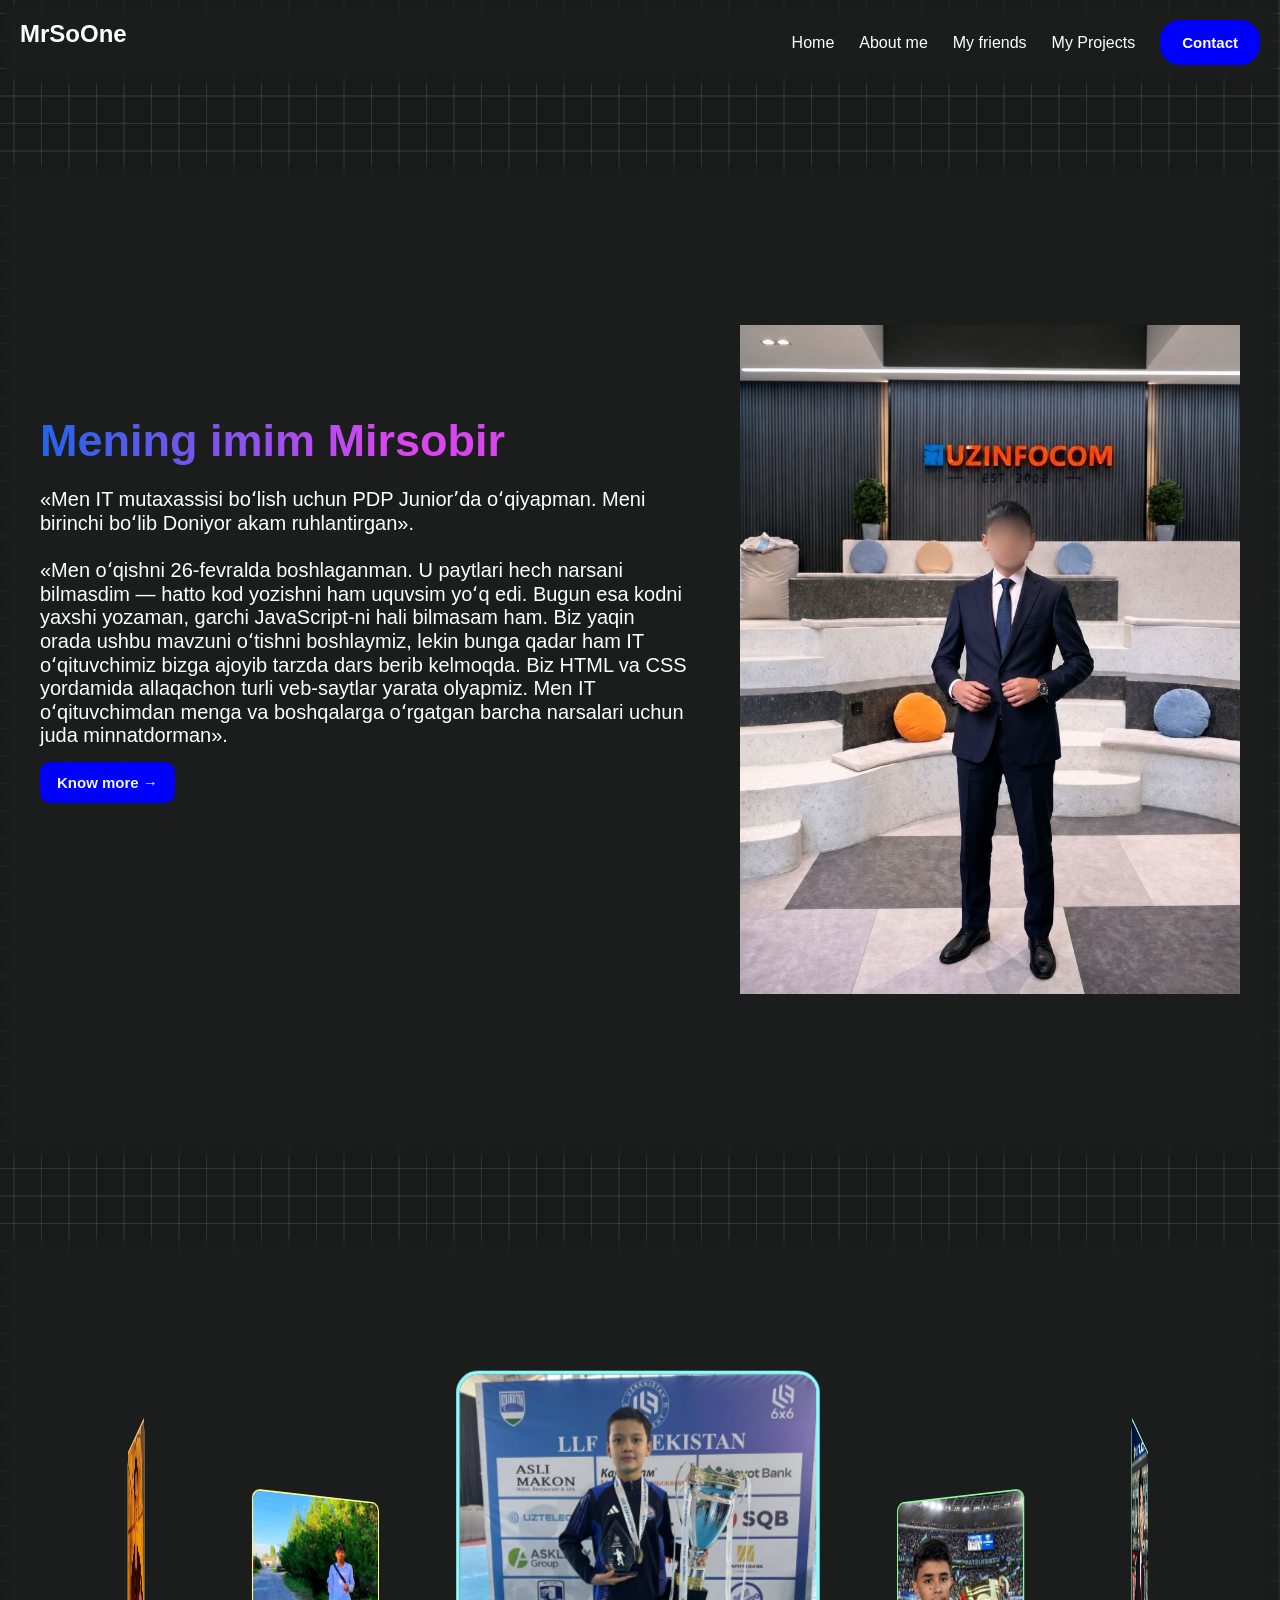
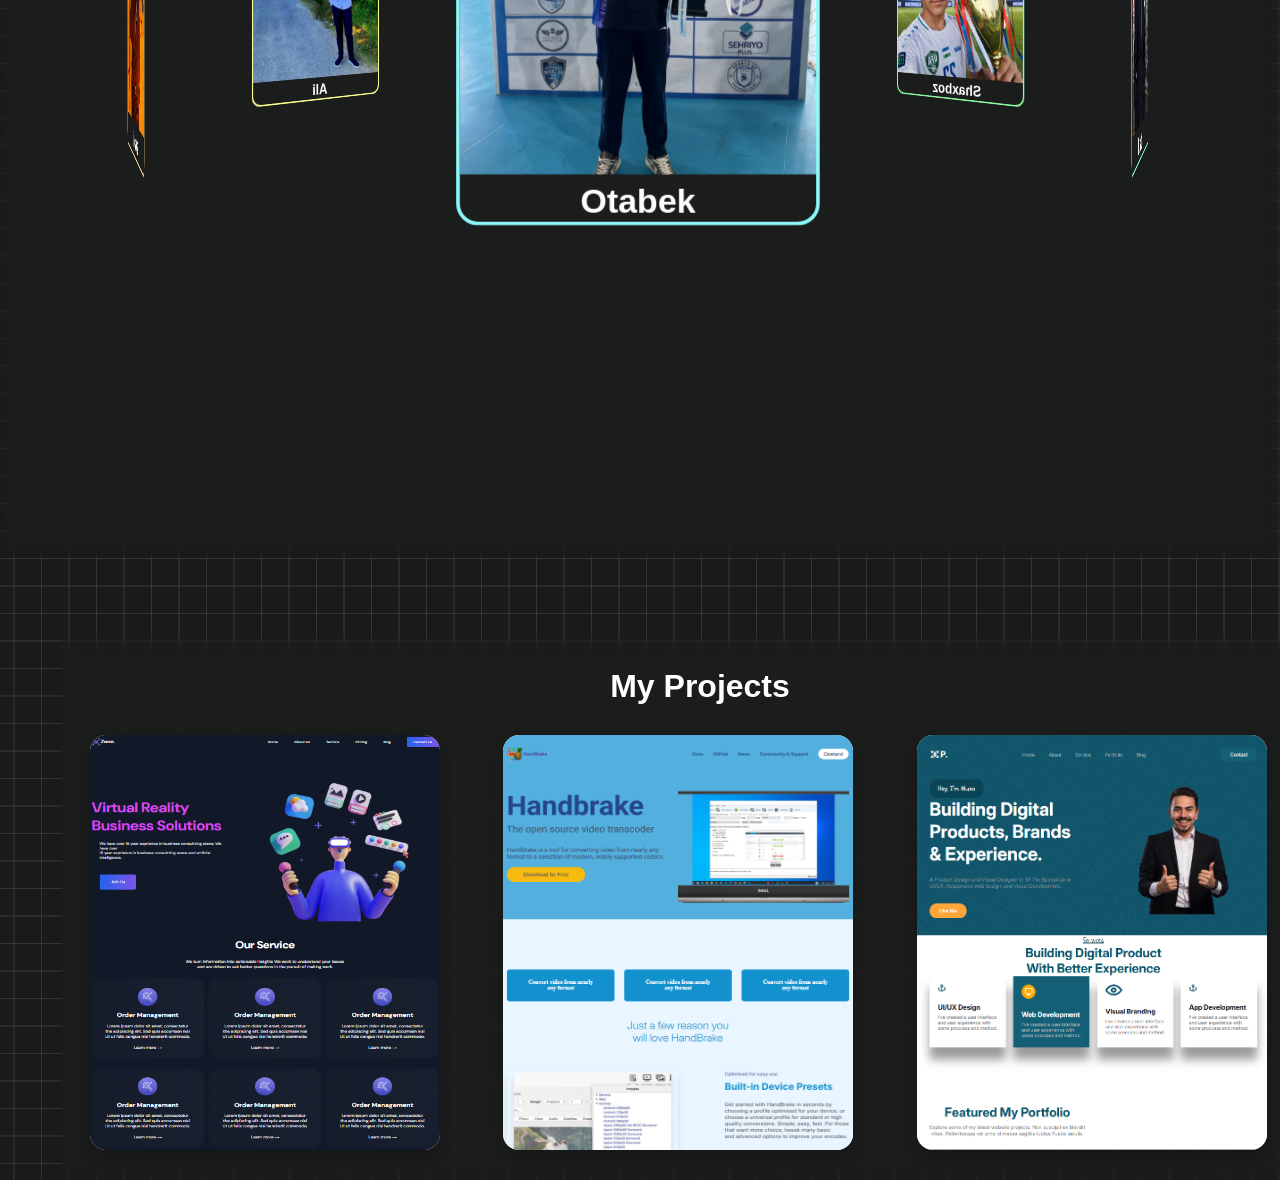
==== commit 610a8356: "fa" ====
--- a/index.html
+++ b/index.html
@@ -59,17 +59,20 @@
         <div class="container about-all">
           <div class="about-all">
             <div class="hero-title">
-              <h2>Why I study in IT ?</h2>
+              <h2>Mening imim Mirsobir</h2>
               <p>
-                «Я учусь в PDP Junior, чтобы стать IT-специалистом. <br />Мой
-                брат был тем, кто первым меня замотивировал».
+                «Men IT mutaxassisi boʻlish uchun PDP Juniorʼda oʻqiyapman. Meni
+                birinchi boʻlib Doniyor akam ruhlantirgan».
                 <br />
-                <br />«Я начал обучение 26 февраля. Тогда я ничего не знал —
-                даже не умел писать код. Сегодня я уже хорошо программирую, хотя
-                JavaScript пока не знаю. Мы скоро начнем проходить эту тему, но
-                еще до этого наш учитель по IT отлично нас обучал. Мы уже можем
-                создавать разные сайты с помощью HTML и CSS. Я очень благодарен
-                своему учителю по IT за всё, чему он научил меня и остальных».
+                <br />
+                «Men oʻqishni 26-fevralda boshlaganman. U paytlari hech narsani
+                bilmasdim — hatto kod yozishni ham uquvsim yoʻq edi. Bugun esa
+                kodni yaxshi yozaman, garchi JavaScript-ni hali bilmasam ham.
+                Biz yaqin orada ushbu mavzuni oʻtishni boshlaymiz, lekin bunga
+                qadar ham IT oʻqituvchimiz bizga ajoyib tarzda dars berib
+                kelmoqda. Biz HTML va CSS yordamida allaqachon turli veb-saytlar
+                yarata olyapmiz. Men IT oʻqituvchimdan menga va boshqalarga
+                oʻrgatgan barcha narsalari uchun juda minnatdorman».
               </p>
               <button><a href="./pages/about.html">Know more →</a></button>
             </div>
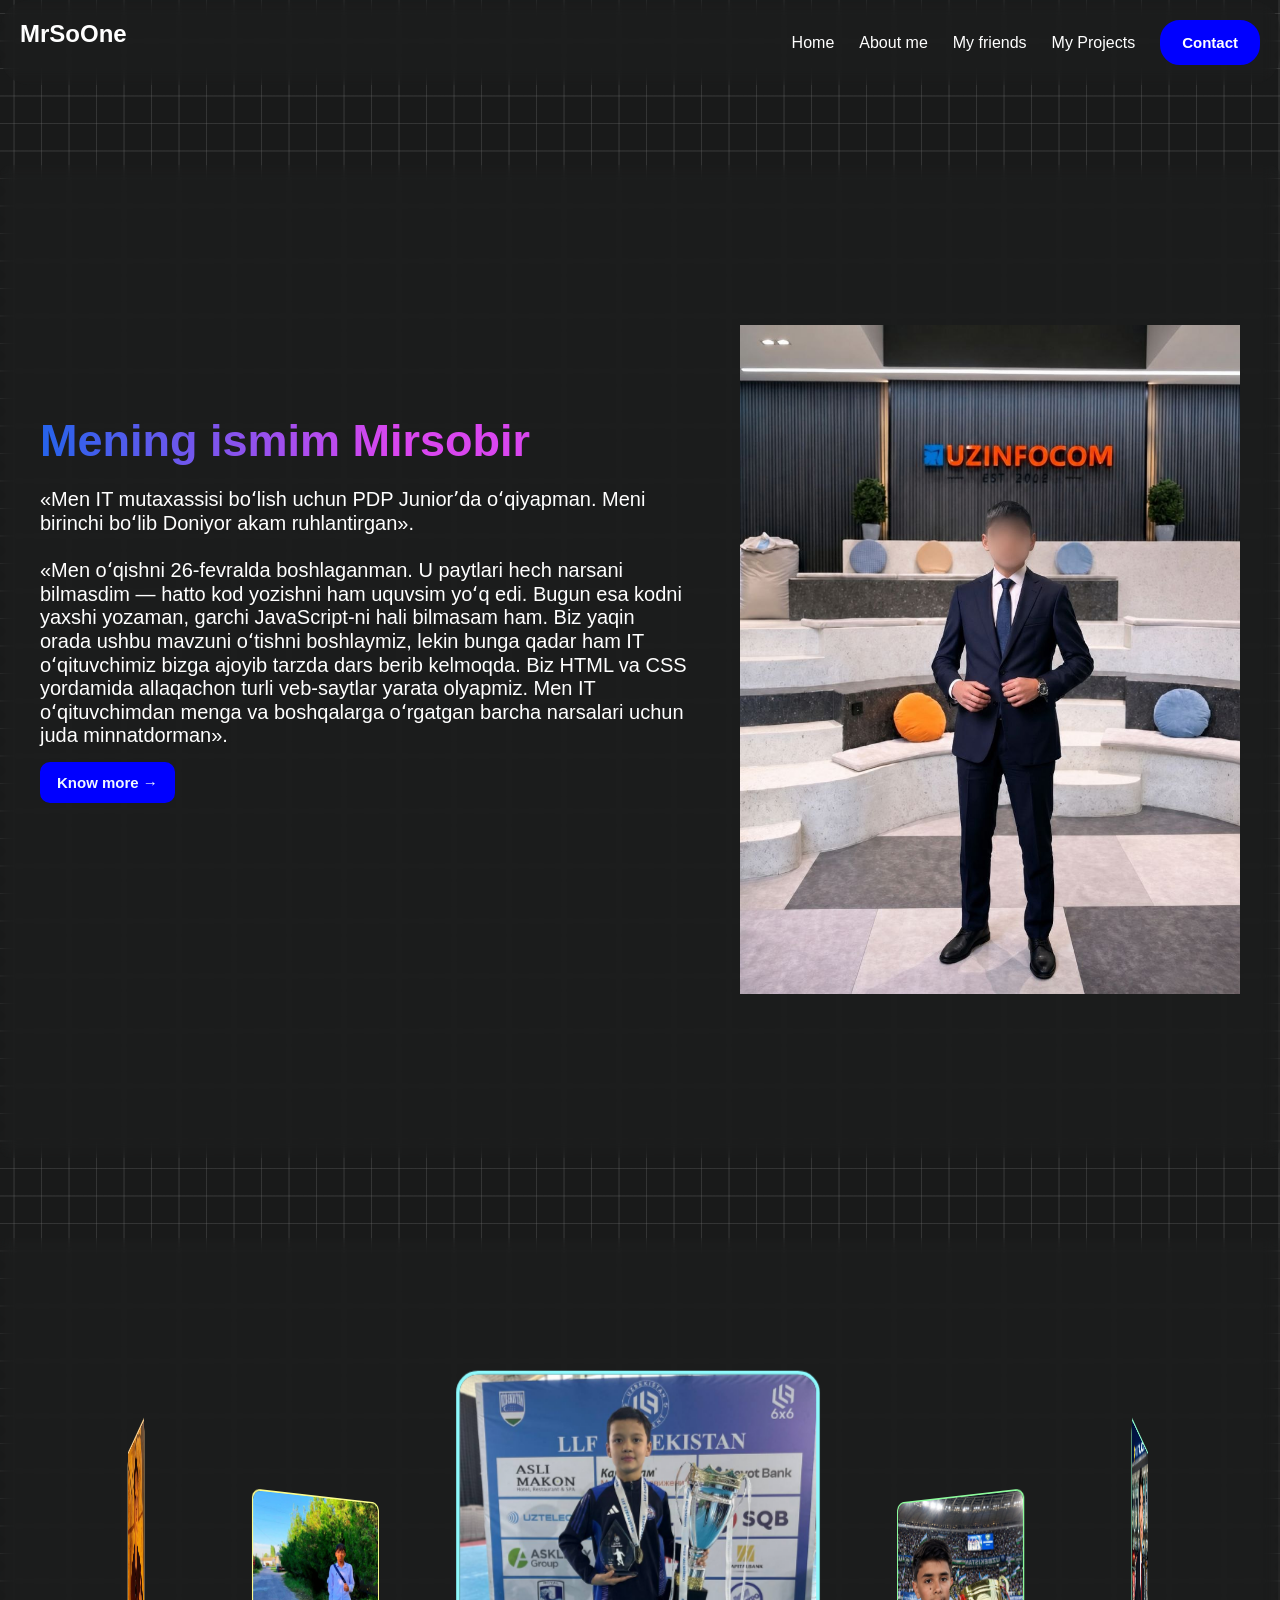
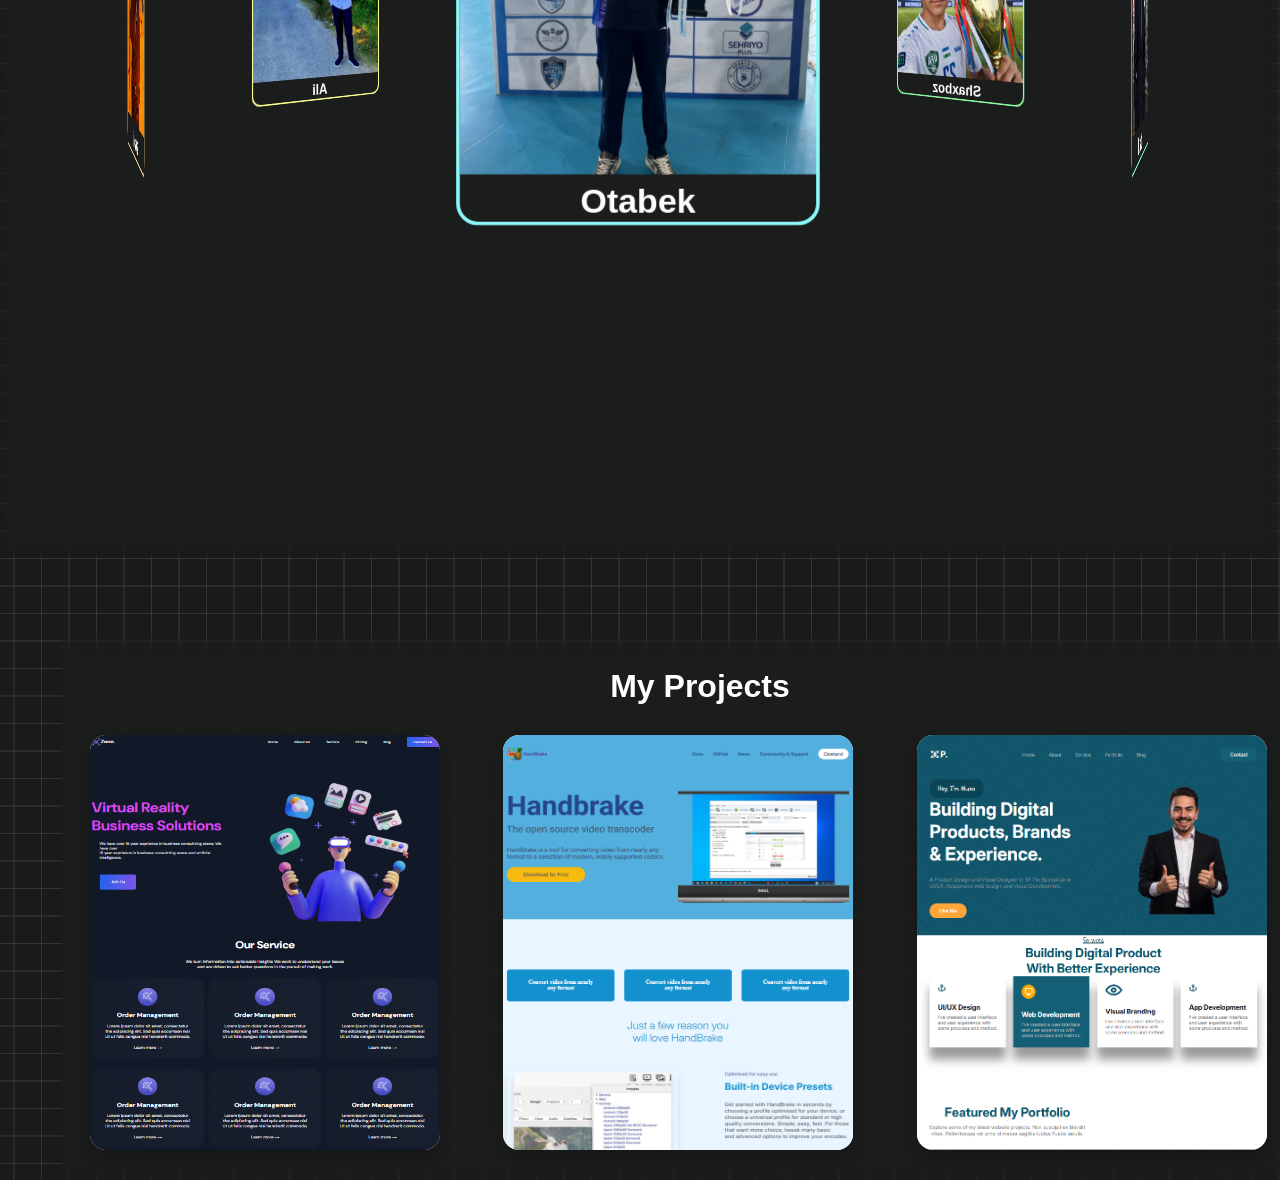
==== commit 817126d1: "ad" ====
--- a/index.html
+++ b/index.html
@@ -59,7 +59,7 @@
         <div class="container about-all">
           <div class="about-all">
             <div class="hero-title">
-              <h2>Mening imim Mirsobir</h2>
+              <h2>Mening ismim Mirsobir</h2>
               <p>
                 «Men IT mutaxassisi boʻlish uchun PDP Juniorʼda oʻqiyapman. Meni
                 birinchi boʻlib Doniyor akam ruhlantirgan».
